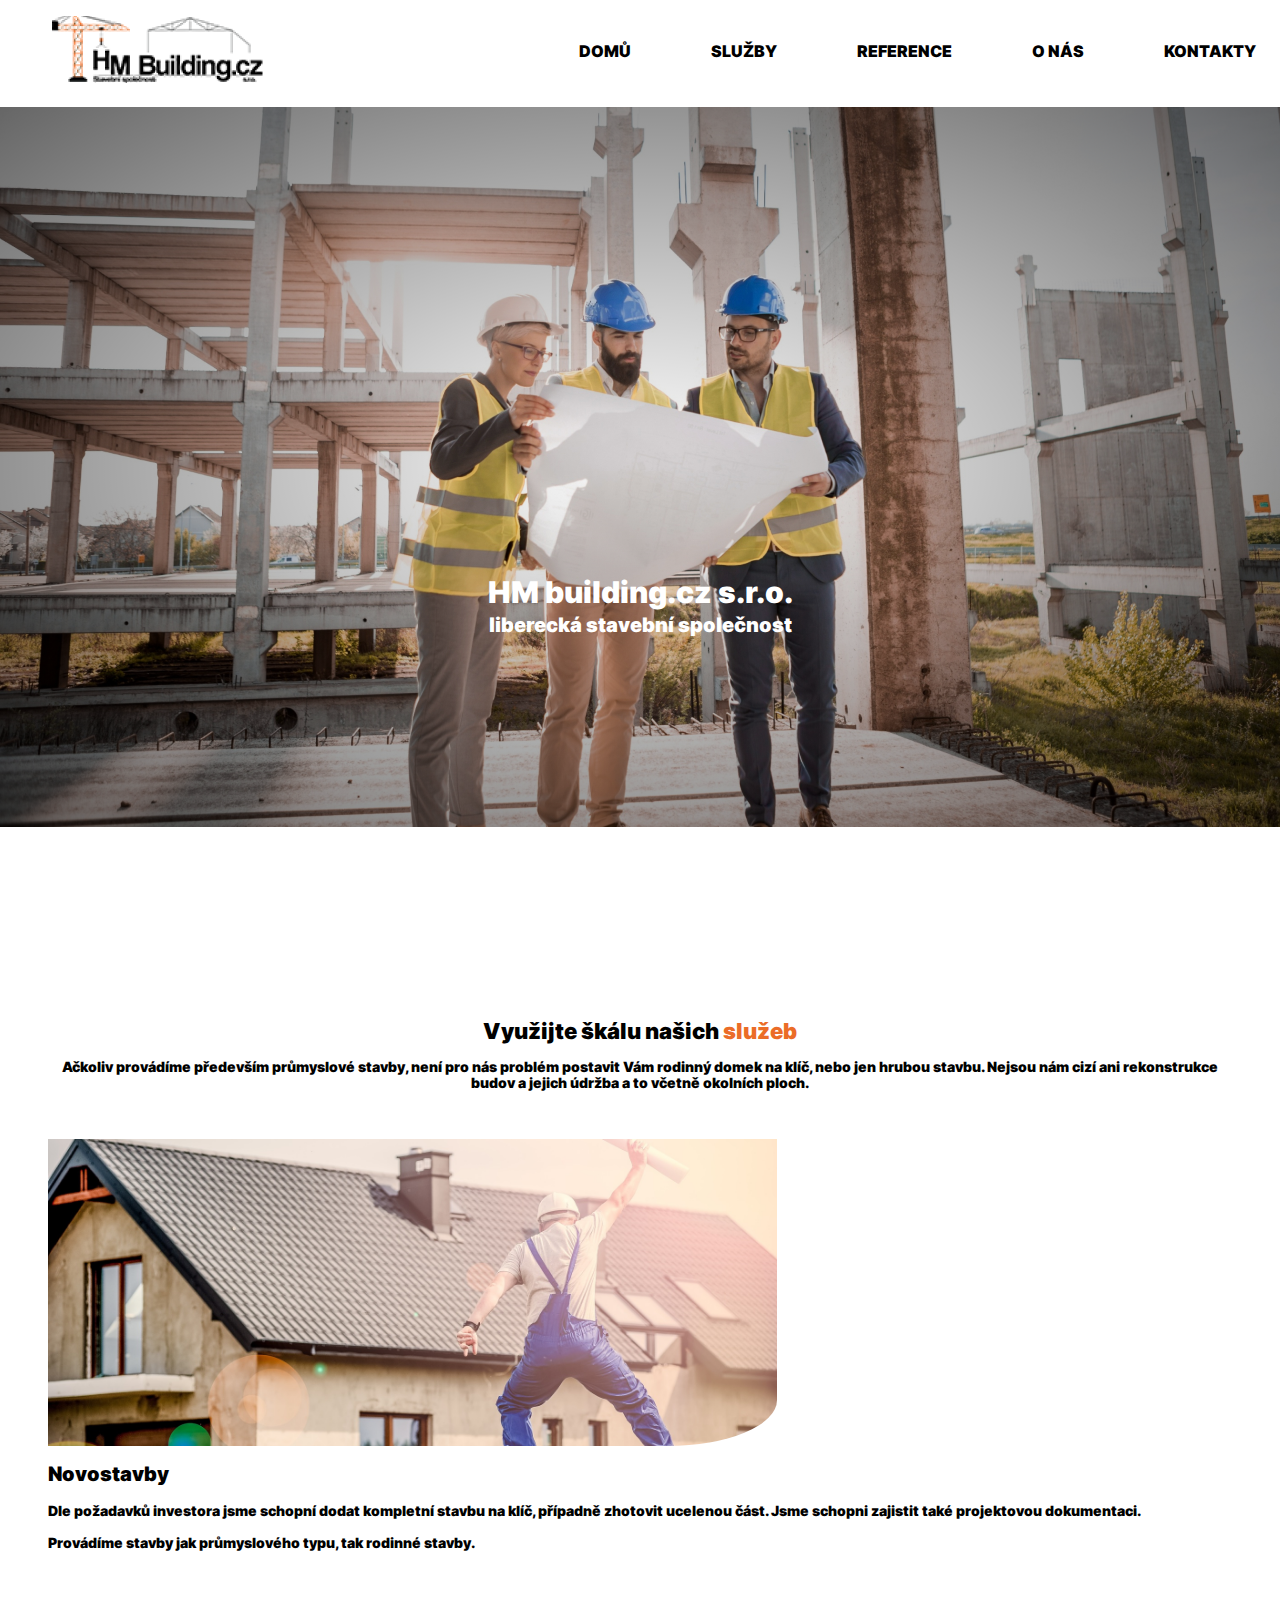
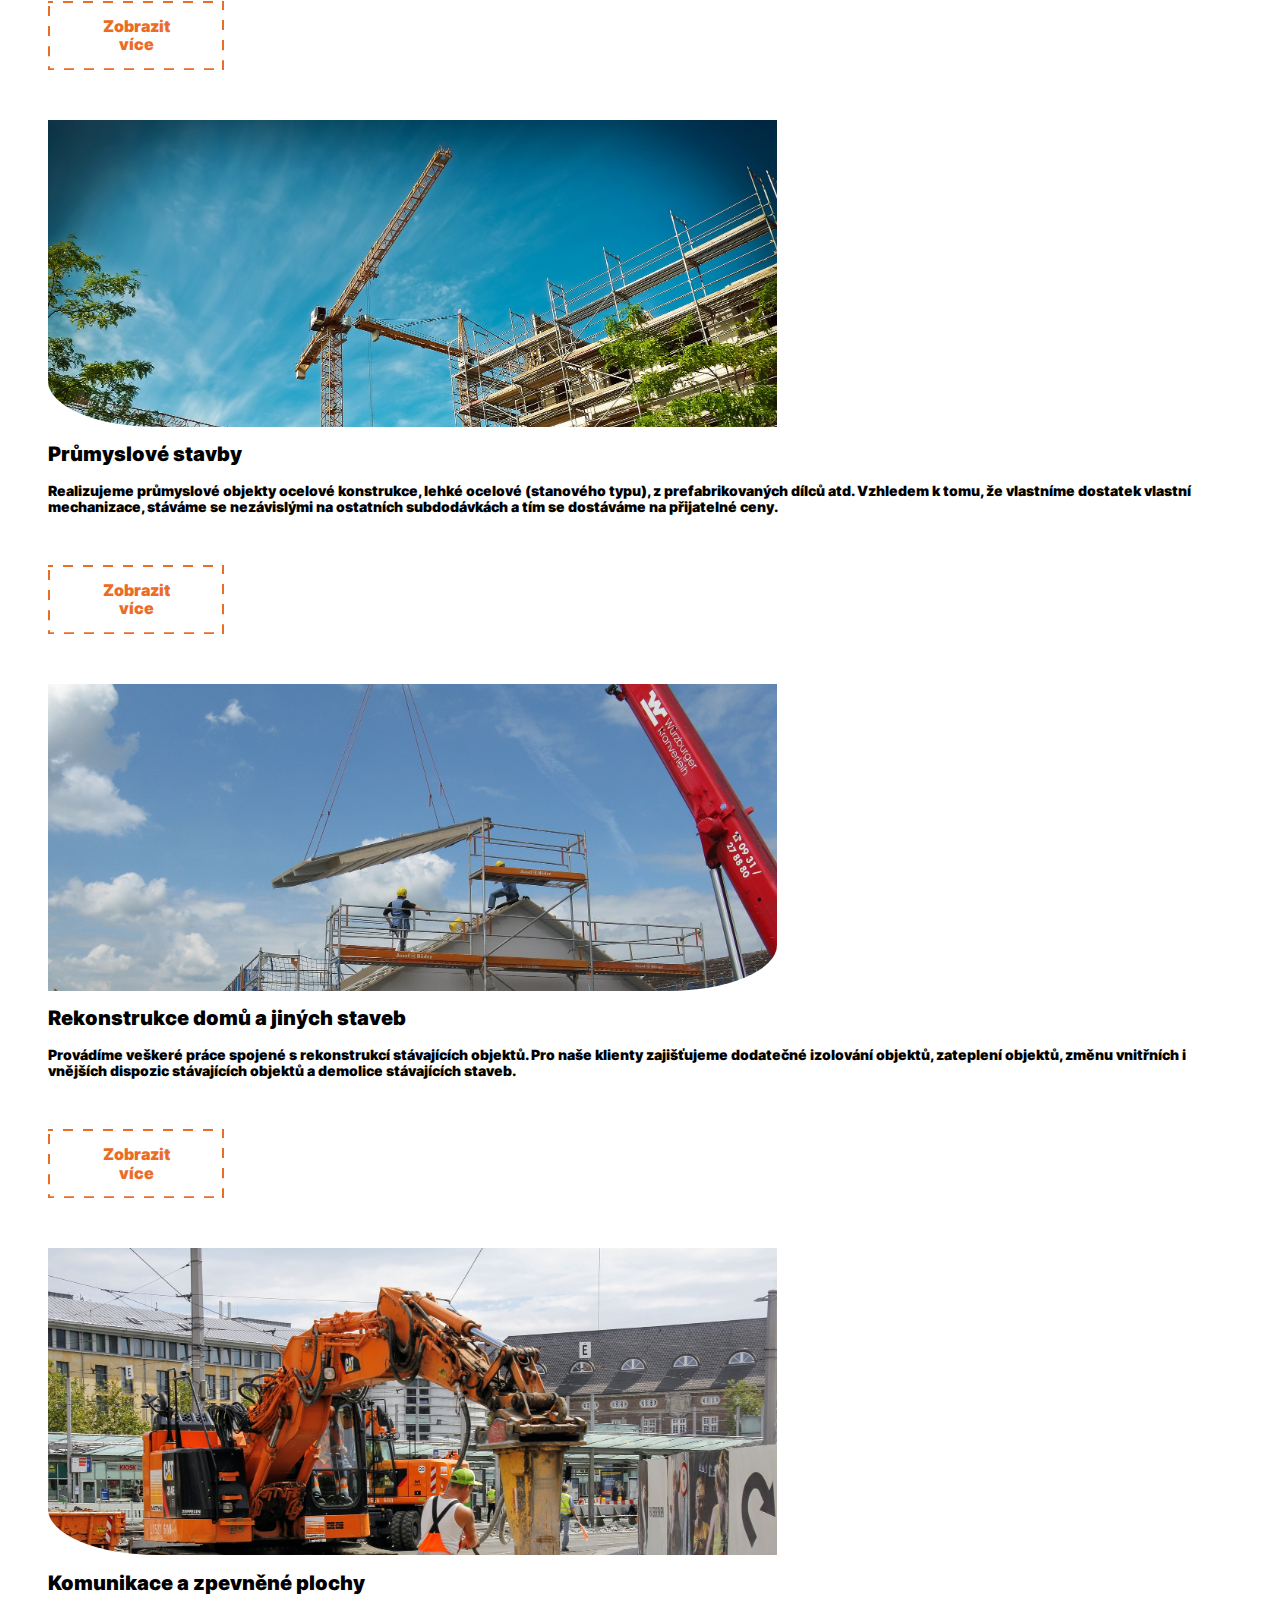
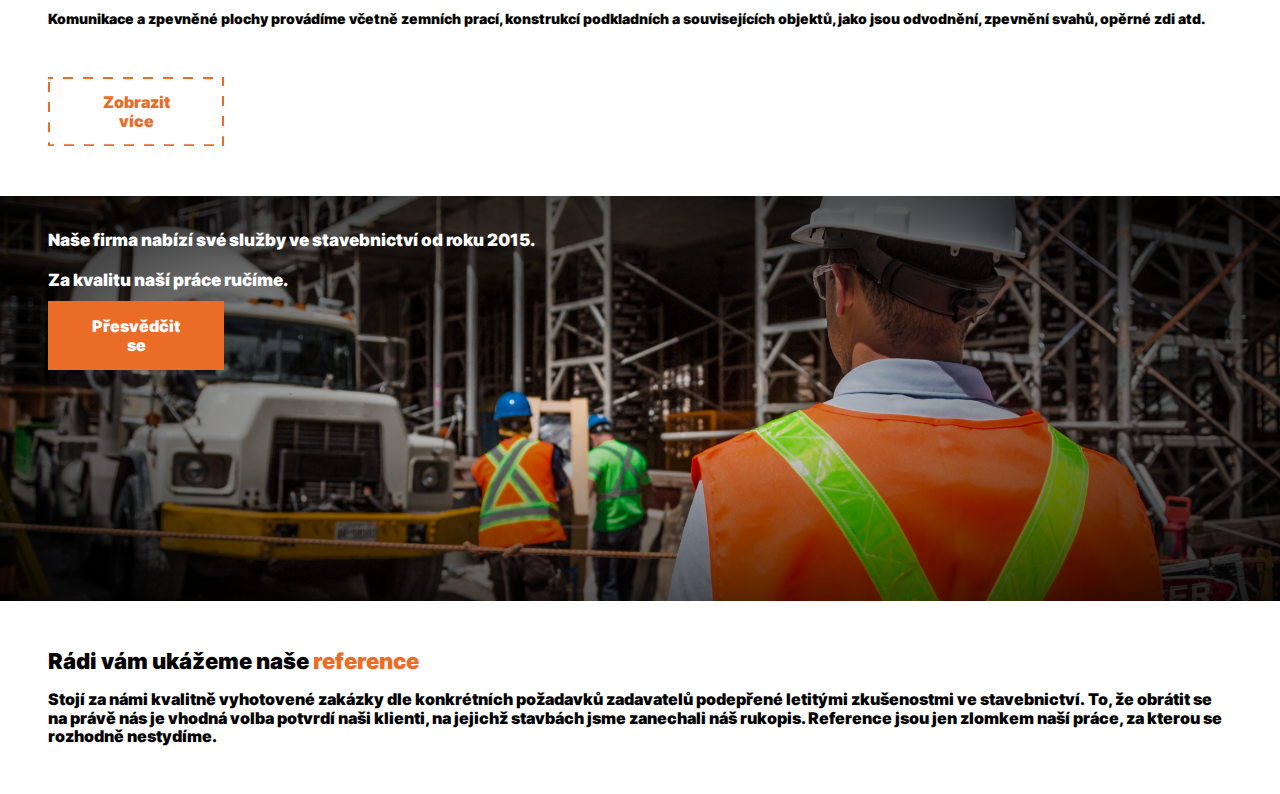
==== index.html @ 82fc6817 "commit 1" ====
<!DOCTYPE html>
<html lang="en">
<head>
    <meta charset="UTF-8">
    <meta http-equiv="X-UA-Compatible" content="IE=edge">
    <meta name="viewport" content="width=device-width, initial-scale=1.0">
    <link rel="stylesheet" href="css/normalize.css" rel = "stylesheet" type="text/css">
    <link rel="stylesheet" href="css/style.css" rel = "stylesheet" type="text/css">
    <title>Document</title>
</head>
<body>
    <header class="header">
        <nav class="navbar">
            <a href="#" class="nav-logo">
            <img src="HM building/logo.png">
            </a>
            <ul class="nav-menu show">
                <li class="nav-item">
                    <a href="index.html" class="nav-link --bolder">DOMŮ</a>
                </li>
                <li class="nav-item">
                    <a href="sluzby.html" class="nav-link">SLUŽBY</a>
                </li>
                <li class="nav-item">
                    <a href="reference.html" class="nav-link">REFERENCE</a>
                </li>
                <li class="nav-item">
                    <a href="o_nas.html" class="nav-link">O NÁS</a>
                </li>
                <li class="nav-item">
                    <a href="kontakt.html" class="nav-link">KONTAKTY</a>
                </li>
            </ul>
            
        </nav>
        <div class="div_page_header">

            <div class="comp_name">
                <h1 class="comp_name_main --white mar">HM building.cz s.r.o.</h1>
                <p class="comp_name_desc --white mar">liberecká stavební společnost</p>
            </div>
        </div>
        <div class="header_text">
            <h1 class="header_sluzby_h --black">Využijte škálu našich <a href="sluzby.html" class="--orange">služeb</a></h1>
            <p class="header_sluzby_p --black">Ačkoliv provádíme především <b>průmyslové stavby</b>, není pro nás problém postavit Vám <b>rodinný domek na klíč</b>, nebo jen hrubou stavbu. Nejsou nám cizí ani <b>rekonstrukce budov</b> a jejich údržba a to včetně okolních ploch.</p>
        </div>
    </header>
    <div class="sub_sluzby container">
        <div class="sluzby_novostavby">
            <div class="novostavby_img"></div>
            <div class="sluzby_novostavby_text">
                <h2>Novostavby</h2>
                <p class="sluzby_novostavby_p btn_gap --black --sluzby">Dle požadavků investora jsme schopní dodat kompletní stavbu na klíč, případně zhotovit ucelenou část. Jsme schopni zajistit také projektovou dokumentaci.<br><br>Provádíme stavby jak průmyslového typu, tak rodinné stavby.</p>
                <a href="#" class="more_btn --orange">Zobrazit více</a>
            </div>
            <div class="sluzby_prum-stavby">
                <div class="prum-stavby_img"></div>
                <div class="sluzby_prum-stavby_text">
                    <h2>Průmyslové stavby</h2>
                    <p class="sluzby_prum-stavby_p btn_gap --black --sluzby">Realizujeme průmyslové objekty ocelové konstrukce, lehké ocelové (stanového typu), z prefabrikovaných dílců atd. Vzhledem k tomu, že vlastníme dostatek vlastní mechanizace, stáváme se nezávislými na ostatních subdodávkách a tím se dostáváme na přijatelné ceny.</p>
                    <a href="#" class="more_btn --orange">Zobrazit více</a>
                </div>
            </div>
            <div class="sluzby_rekonstrukce">
                <div class="rekonstrukce_img"></div>
                <div class="sluzby_rekonstrukce_text">
                    <h2>Rekonstrukce domů a jiných staveb</h2>
                    <p class="sluzby_rekonstrukce_p btn_gap --black --sluzby">Provádíme veškeré práce spojené s rekonstrukcí stávajících objektů. Pro naše klienty zajišťujeme dodatečné izolování objektů, zateplení objektů, změnu vnitřních i vnějších dispozic stávajících objektů a demolice stávajících staveb. </p>
                    <a href="#" class="more_btn --orange">Zobrazit více</a>
                </div>
            </div>
            <div class="sluzby_komunikace">
                <div class="komunikace_img"></div>
                <div class="sluzby_komunikace_text">
                    <h2>Komunikace a zpevněné plochy</h2>
                    <p class="sluzby_komunikace_p btn_gap --black --sluzby">Komunikace a zpevněné plochy provádíme včetně zemních prací, konstrukcí podkladních a souvisejících objektů, jako jsou odvodnění, zpevnění svahů, opěrné zdi atd.</p>
                    <a href="#" class="more_btn --orange">Zobrazit více</a>
                </div>
            </div>
        </div>
    </div>
    <div class="duvera">
        <div class="duvera_text">
            <h1 class="duvera_text_h --white">Naše firma nabízí své služby ve stavebnictví od roku 2015.<br><br>Za kvalitu naší práce ručíme. </h1>
            <a href="#" class="duvera_btn --white --bolder">Přesvědčit se</a>
        </div>
    </div>
    <div class="reference container">
        <div class="reference_text">
            <h1>Rádi vám ukážeme naše <a href="reference.html" class="--orange">reference</a></h1>
            <p>Stojí za námi <b>kvalitně vyhotovené zakázky</b> dle konkrétních požadavků zadavatelů <b>podepřené letitými zkušenostmi ve stavebnictví.</b> To, že <b>obrátit se na právě nás je vhodná volba potvrdí naši klienti</b>, na jejichž stavbách jsme zanechali náš rukopis. Reference jsou jen zlomkem naší práce, za kterou se rozhodně nestydíme.</p>
        </div>
    </div>
 
</body>
</html>
---- css/style.css ----
@font-face {
    font-family: OpenSans;
    src: url(../fonts/OpenSans.ttf);
    font-style: normal;
}

@font-face {
    font-family: Inter;
    src: url(../fonts/Inter.ttf);
    font-style: normal;

}


.--white {
    color: white;
}

.--black {
    color: black;
}

.--orange {
    color: #eb6c27;
}

.--bolder {
    font-weight: bolder;
    font-family: "Inter"
}

.--sluzby {
    font-size: 14px;
    font-family: "Inter"
}

h1 {
    font-size: 22px;
    font-family: "Inter"
}

h2 {
    font-size: 20px;
    font-family: "Inter"
}

li {
    list-style: none;
    font-family: "Inter"
}

a {
    text-decoration: none;
    font-family: "Inter"
}

.navbar {
    display: flex;
    justify-content: space-between;
    align-items: center;
    padding: 1rem 1.5rem;
    font-family: "Inter";
}

.hamburger {
    display: none;
    font-family: "Inter";
}

.bar {
    display: block;
    width: 46px;
    height: 8px;
    margin: 5px auto;
    font-family: "Inter";
    background: linear-gradient(to right, #eb6c27, #f28145, #f79661, #fcaa7d, #ffbe9a);
}

.nav-menu {
    display: flex;
    justify-content: space-between;
    padding: 0;
    font-family: "Inter";
}

.nav-item {
    margin-left: 5rem;
    font-family: "Inter";
}

.nav-link {
    color: black;
    font-family: "Inter";
}

.nav-logo img {
    width: 100%;
    height: 100%;
    object-fit: contain;
    min-width: 127px;
    min-height: 44px;
}

.div_page_header {
    height: 80vh;
    width: 100%;
    background-image: radial-gradient(transparent, rgb(0, 0, 0, 0.6)), url(../HM\ building/pageheader-1920w.jpg);
    background-repeat: no-repeat;
    display: block;
    padding: 0%;
    background-position: center center;
    background-size: cover;
    font-family: "Inter"; 
}

.duvera {
    height: 45vh;
    width: 100%;
    background-image: radial-gradient(transparent, rgb(0, 0, 0, 0.9)), url(../HM\ building/background-CTAblock-4460w.jpg);
    background-repeat: no-repeat;
    display: block;
    padding: 0%;
    background-position: center center;
    background-size: cover;
    font-family: "Inter"; 
}

.mar {
    margin: 0.3rem;
}

.comp_name {
    position: relative;
    text-align: center;
    bottom: -65%;
    font-family: "Inter";
}

.comp_name_main {
    font-size: 30px;
    font-family: "Inter";
}
.comp_name_desc {
    font-size: 20px;
    font-family: "Inter";
}

.header_text {
    margin-top: 15%; 
    font-family: "Inter";
}

.header_sluzby_h {
    text-align: center;
    font-size: 22px;
    font-family: "Inter";
}

.header_sluzby_p {
    text-align: center;
    font-size: 14px;
    border-left: 50px solid white;
    border-right: 50px solid white;
    font-family: "Inter";
}

.container {
    margin: 3em;
    font-family: "Inter"
}

.novostavby_img {
    background-image: url(../HM\ building/sluzba-novostavby-1200w.jpg);
    background-repeat: no-repeat;
    background-size: cover;
    border-bottom-right-radius: 15%;
    width: 100%;
    height: 307px;
    display: block;
    max-width: 729px;
    max-height: 307px;
}

.prum-stavby_img {
    background-image: url(../HM\ building/sluzba-prumyslove-stavby-1920w.jpg);
    background-repeat: no-repeat;
    background-size: cover;
    border-bottom-left-radius: 15%;
    width: 100%;
    height: 307px;
    display: block;
    max-width: 729px;
    max-height: 307px;
}

.rekonstrukce_img {
    background-image: url(../HM\ building/sluzba-rekonstrukce-1920w.jpg);
    background-repeat: no-repeat;
    background-size: cover;
    border-bottom-right-radius: 15%;
    width: 100%;
    height: 307px;
    display: block;
    max-width: 729px;
    max-height: 307px;
}

.komunikace_img {
    background-image: url(../HM\ building/sluzba-komunikace-a-zpevnene-plochy-1200w.jpg);
    background-repeat: no-repeat;
    background-size: cover;
    border-bottom-left-radius: 15%;
    width: 100%;
    height: 307px;
    display: block;
    max-width: 729px;
    max-height: 307px;
}

.btn_gap {
    margin-bottom: 50px;
}

.more_btn {
    padding: 1em 2.5em 1em 2.5em;
    display: block;
    box-sizing: border-box;
    text-align: center;
    width: 11em;
    background-image: url("data:image/svg+xml,%3csvg width='100%25' height='100%25' xmlns='http://www.w3.org/2000/svg'%3e%3crect width='100%25' height='100%25' fill='none' stroke='%23EB6C27FF' stroke-width='4' stroke-dasharray='6%2c 14' stroke-dashoffset='23' stroke-linecap='square'/%3e%3c/svg%3e");
    margin-bottom: 50px;
    font-weight: bolder;
    font-family: "Inter";
}

.duvera_btn {
    padding: 1em 2.5em 1em 2.5em;
    display: block;
    box-sizing: border-box;
    text-align: center;
    width: 11em;
    background-color: #eb6c27;
    margin-bottom: 50px;
    font-family: "Inter";
}

.duvera_text_h {
    font-family: "Inter";
    font-size: 17px;
}

.duvera_text {
    font-family: "Inter";
    padding-left: 3em;
    padding-right: 5em;
    padding-top: 1.5em;
}



@media only screen and (max-width: 600px) {
    .nav-menu {
        box-sizing: border-box;
        position: fixed;
        left: -100%;
        top: 9rem;
        flex-direction: column;
        width: 100%;
        text-align: center;
        transition: 0.3s;
        box-shadow: 0 10px 27px rgba(0, 0, 0, 0.05);
        border-left: 50px solid white;
        border-right: 50px solid white;
        padding: 10px;
        background-color: #eb6c27;
        font-family: "Inter"
    }

    .nav-menu.active {
        left: 0;
    }

    .nav-item {
        position: relative;
        text-align: left;
        margin: 2.5rem 0;
        left: 10%;
        font-family: "Inter";
    }

    .hamburger {
        display: block;
        cursor: pointer;
        font-family: "Inter";
    }

    .show {display: none;}

    .nav-link {
        color: white;
    }

}
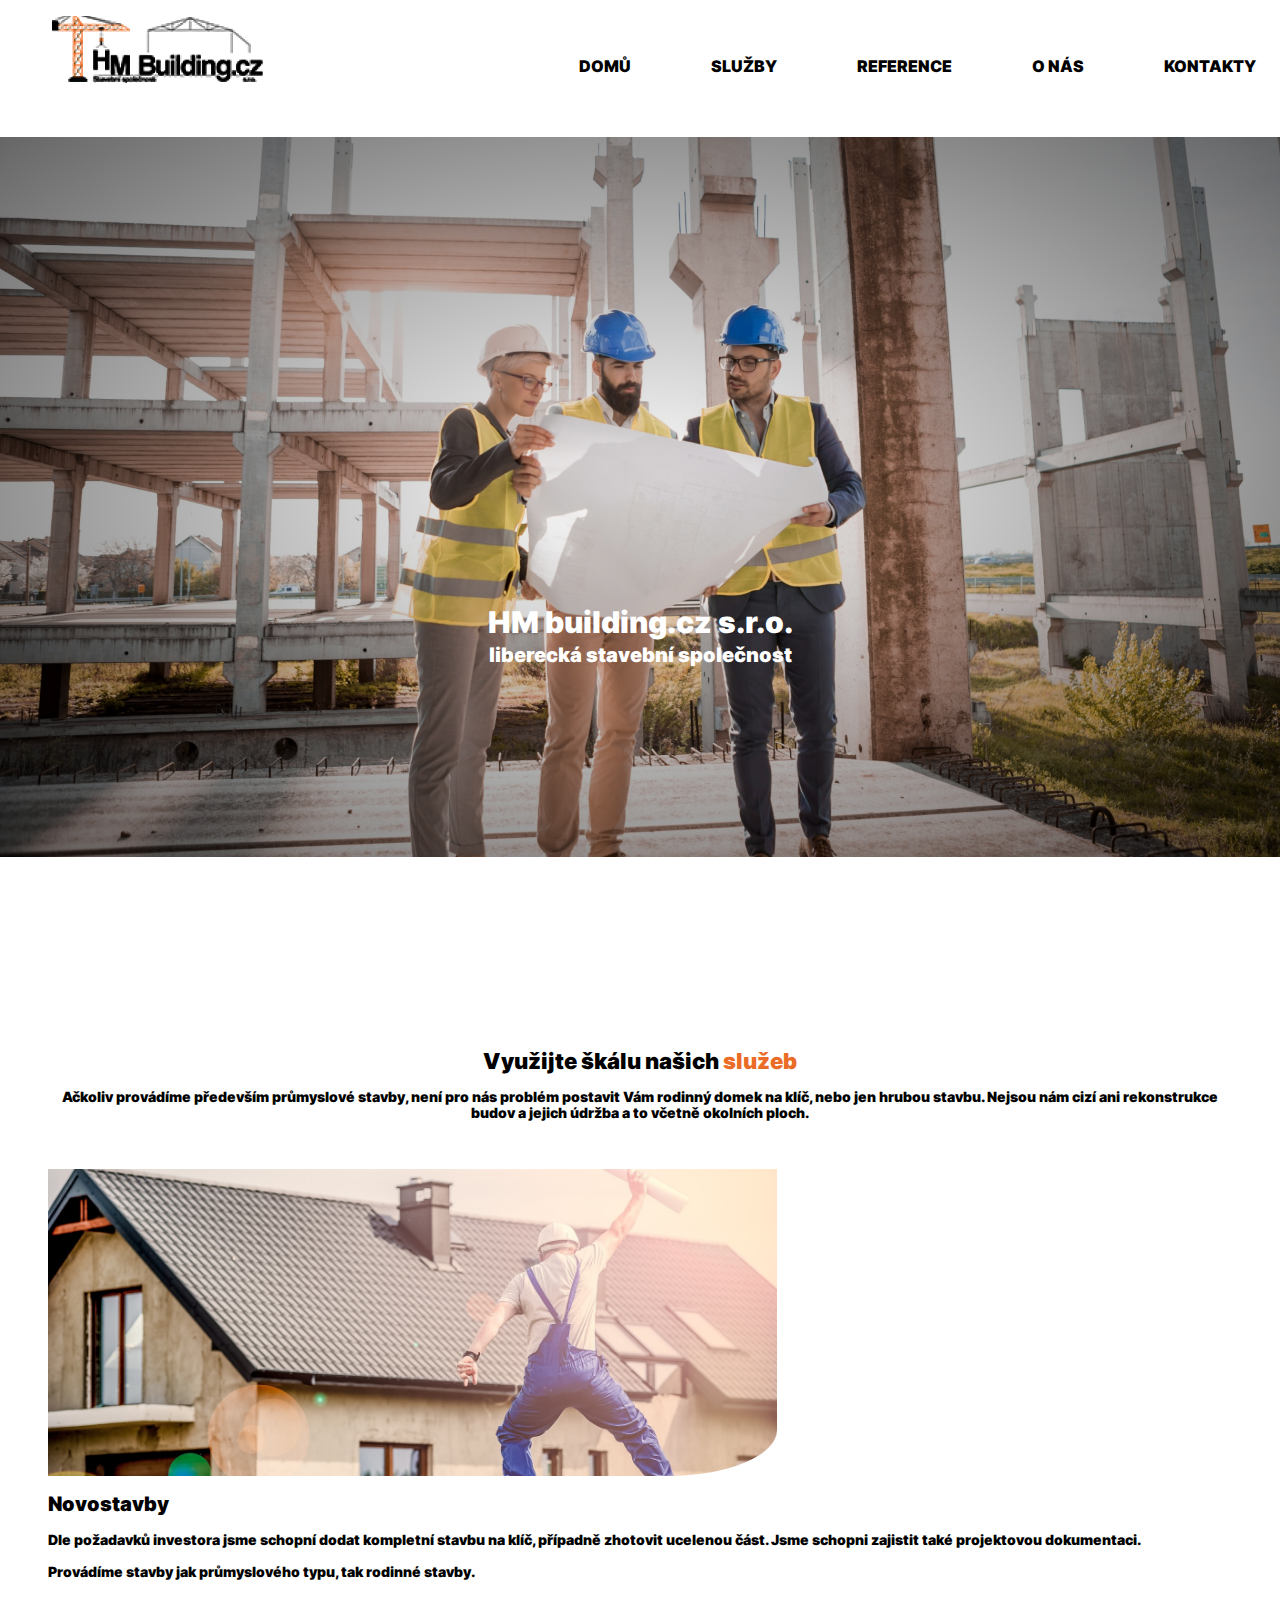
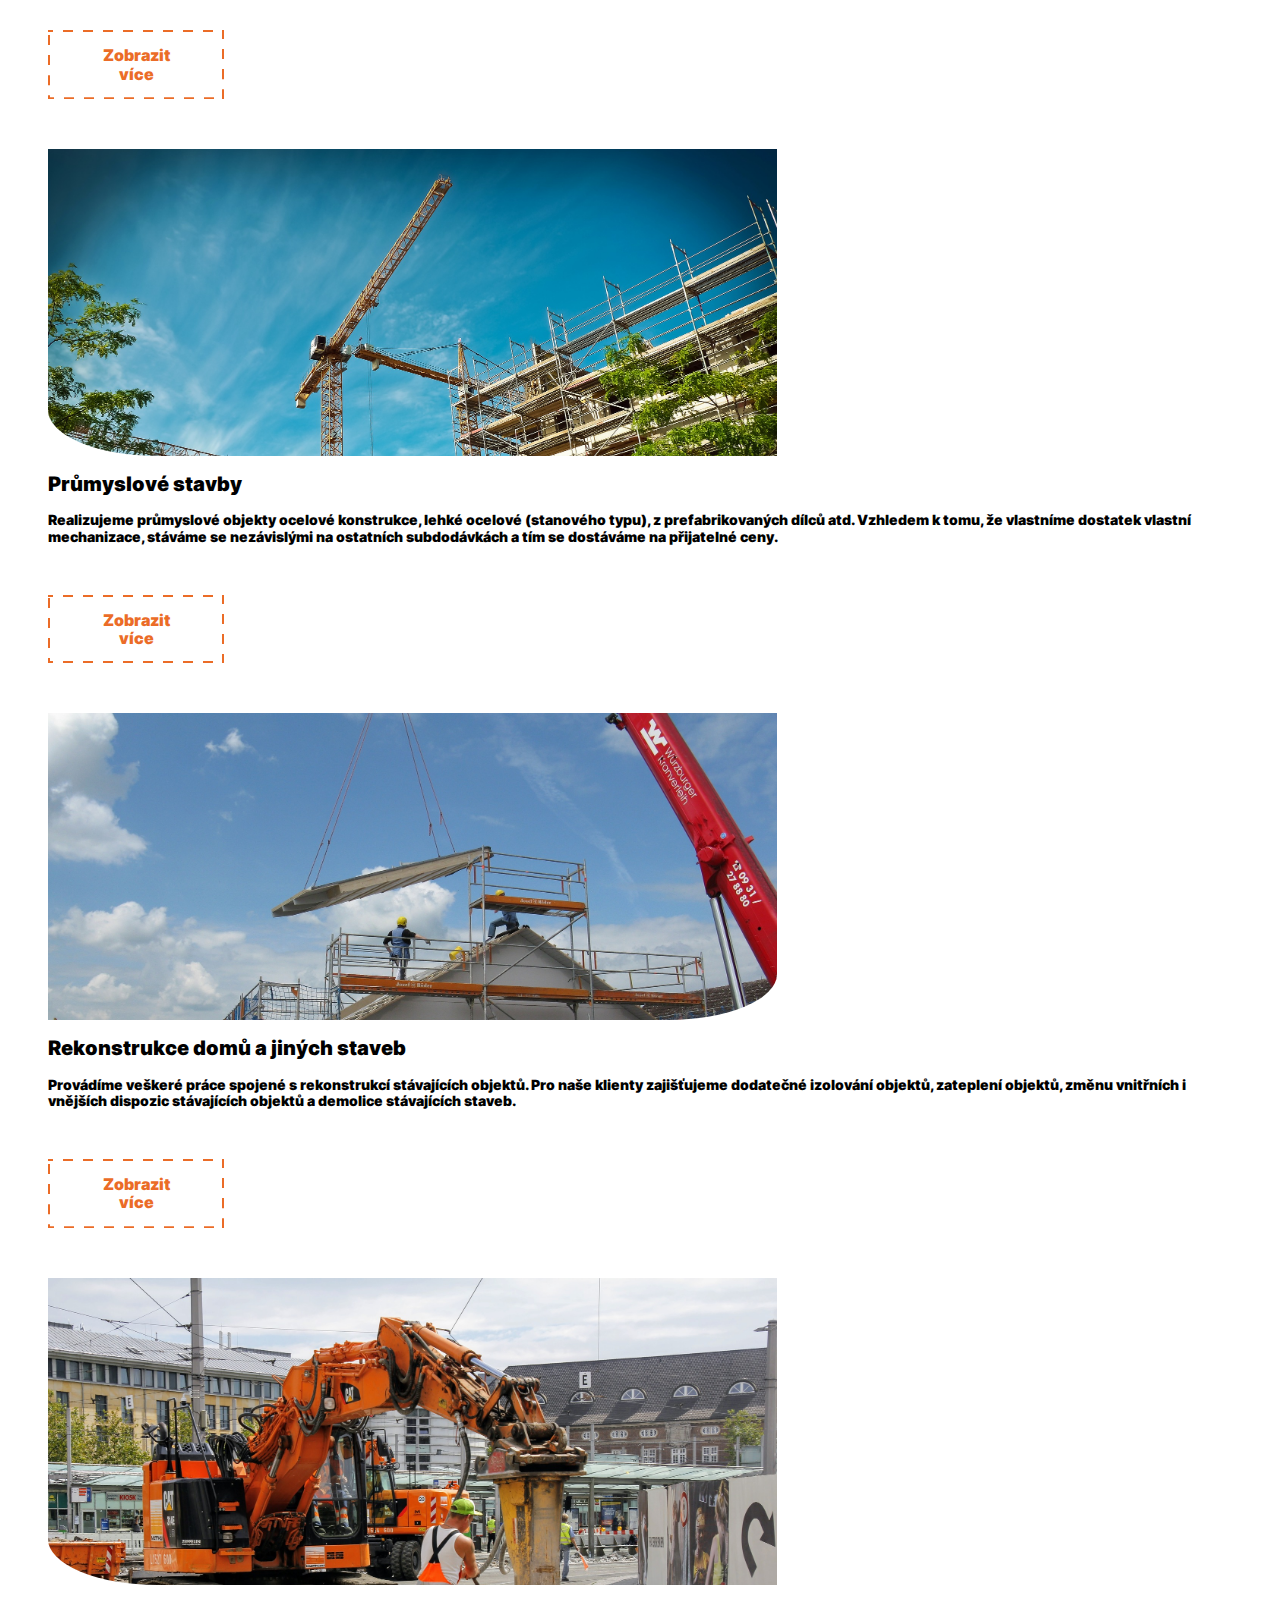
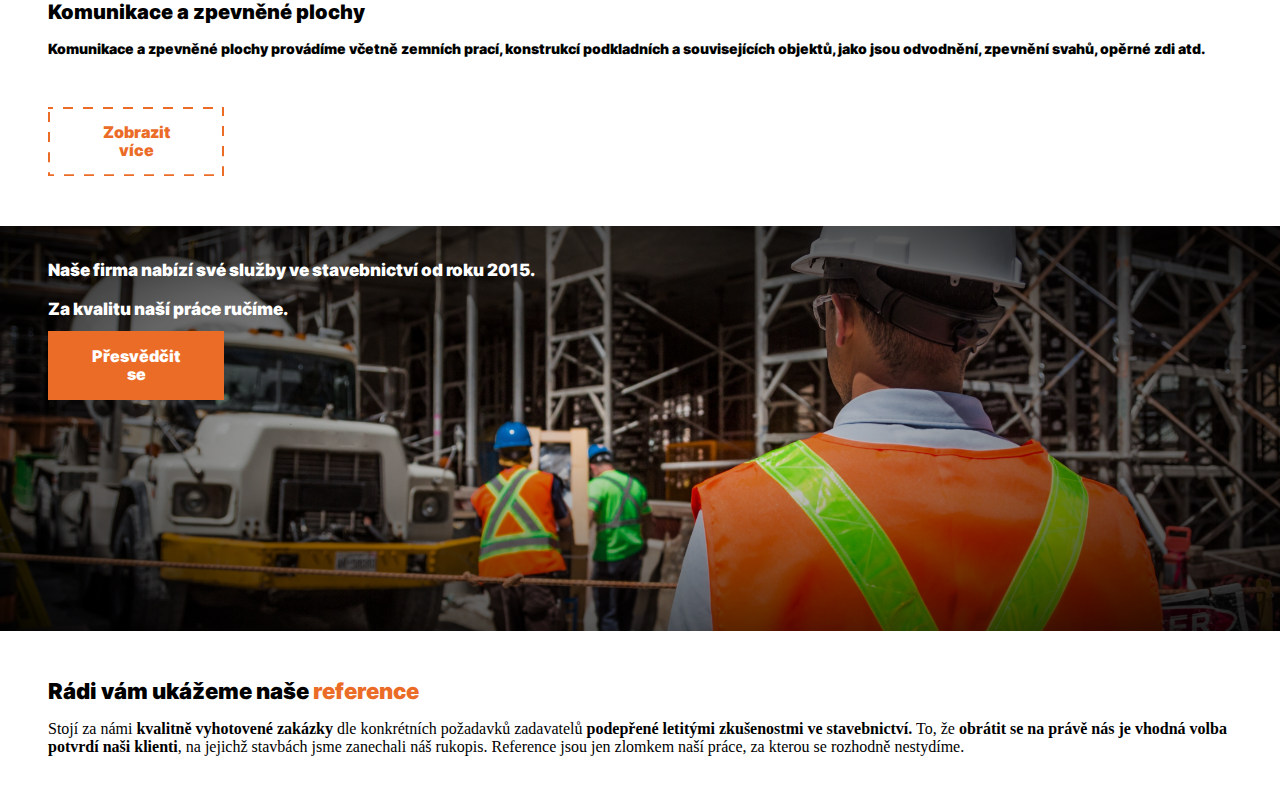
==== commit b3f3deb9: "changes 26/1" ====
--- a/index.html
+++ b/index.html
@@ -6,7 +6,7 @@
     <meta name="viewport" content="width=device-width, initial-scale=1.0">
     <link rel="stylesheet" href="css/normalize.css" rel = "stylesheet" type="text/css">
     <link rel="stylesheet" href="css/style.css" rel = "stylesheet" type="text/css">
-    <title>Document</title>
+    <title>HM building</title>
 </head>
 <body>
     <header class="header">
@@ -31,6 +31,7 @@
                     <a href="kontakt.html" class="nav-link">KONTAKTY</a>
                 </li>
             </ul>
+            
             
         </nav>
         <div class="div_page_header">
--- a/css/style.css
+++ b/css/style.css
@@ -1,5 +1,3 @@
-
-
 @font-face {
     font-family: OpenSans;
     src: url(../fonts/OpenSans.ttf);
@@ -56,6 +54,13 @@
     font-family: "Inter"
 }
 
+
+.dots::before {
+    content: url(../HM\ building/dot.png) ;
+    vertical-align: middle;
+    padding-right: 1em;
+
+}
 .navbar {
     display: flex;
     justify-content: space-between;
@@ -89,15 +94,17 @@
     margin-left: 5rem;
     font-family: "Inter";
 }
-
+.nav-item:hover{background-color: #eb6c27;}
 .nav-link {
     color: black;
     font-family: "Inter";
 }
 
-.nav-logo img {
-    width: 100%;
-    height: 100%;
+.nav-logo {
+    background-image: url(../HM\ building/logo.png);
+    background-repeat: no-repeat;
+    width: 250px;
+    height: 100px;
     object-fit: contain;
     min-width: 127px;
     min-height: 44px;
@@ -115,6 +122,10 @@
     font-family: "Inter"; 
 }
 
+.footer { width: 100%;
+          height: 383px;
+        background-color: #eb6c27;}
+
 .duvera {
     height: 45vh;
     width: 100%;
@@ -138,6 +149,9 @@
     font-family: "Inter";
 }
 
+.centered {
+    text-align: center;
+}
 .comp_name_main {
     font-size: 30px;
     font-family: "Inter";
@@ -168,7 +182,7 @@
 
 .container {
     margin: 3em;
-    font-family: "Inter"
+
 }
 
 .novostavby_img {
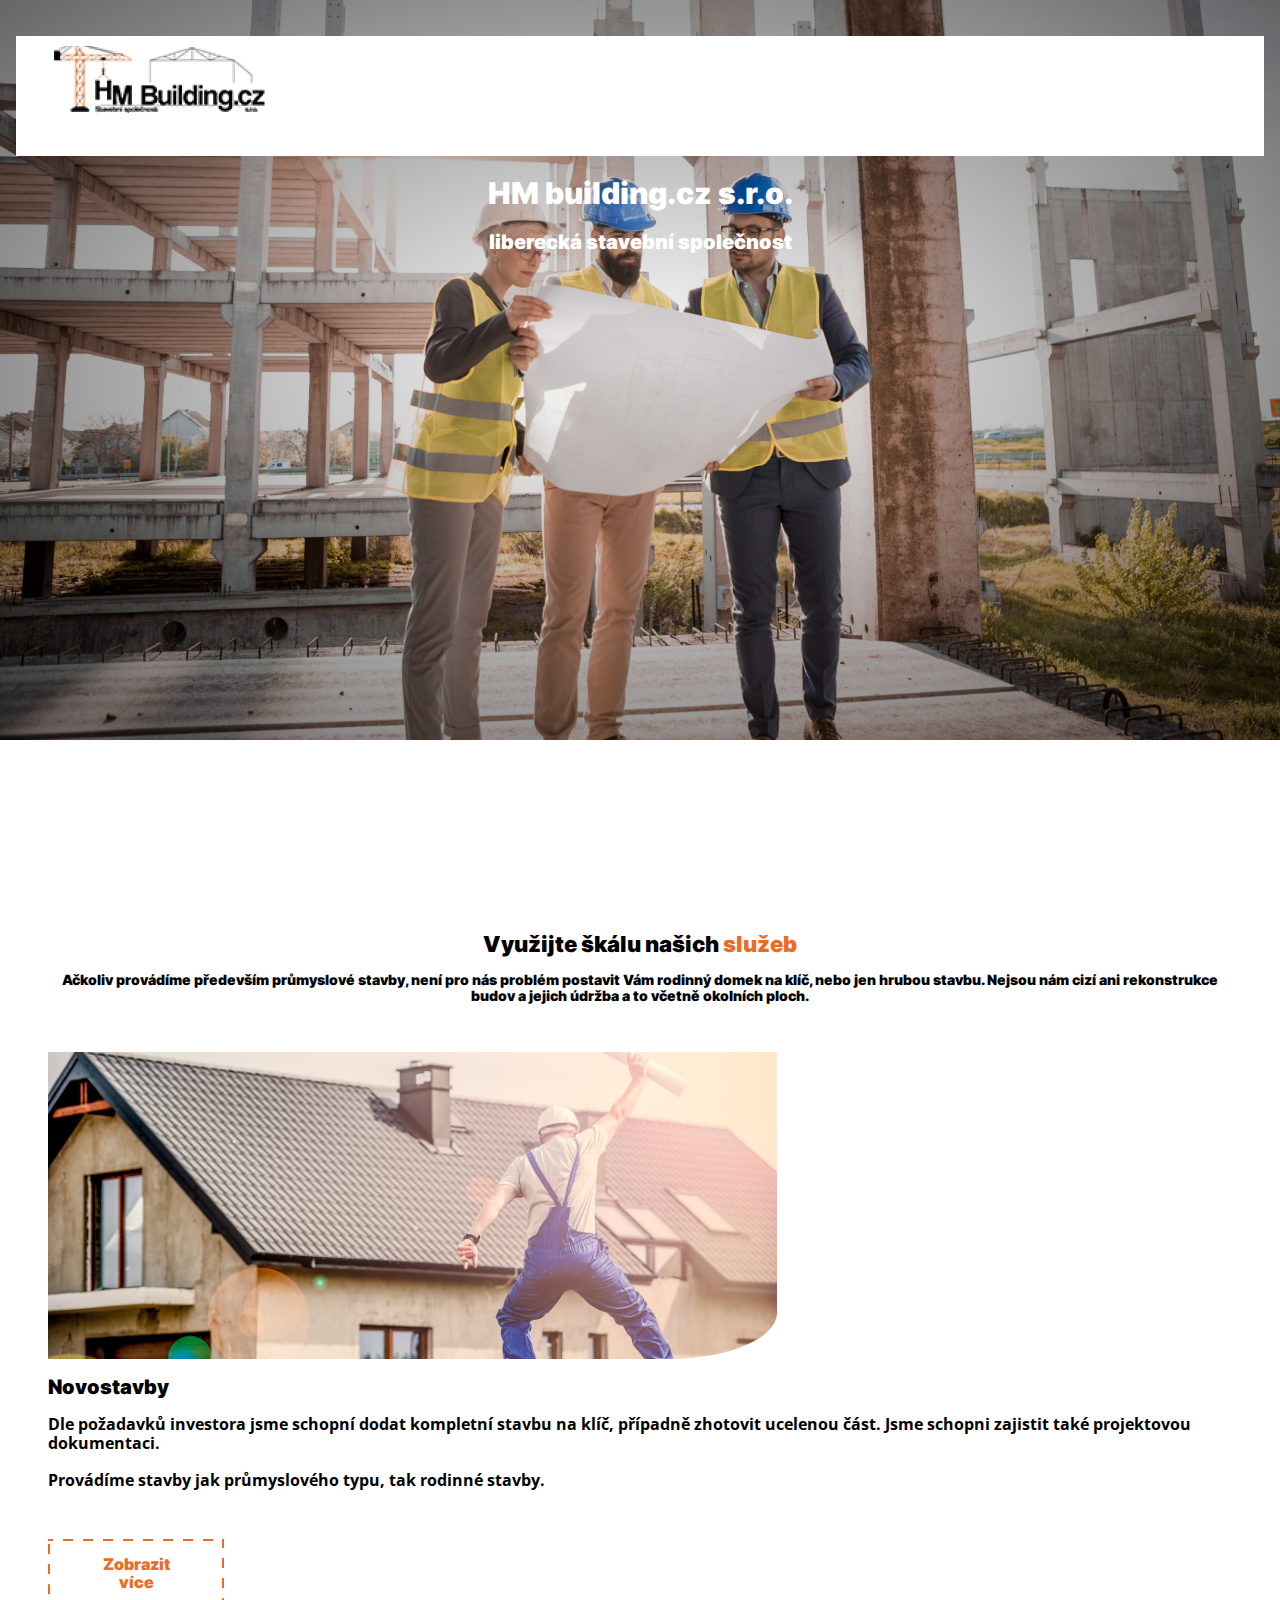
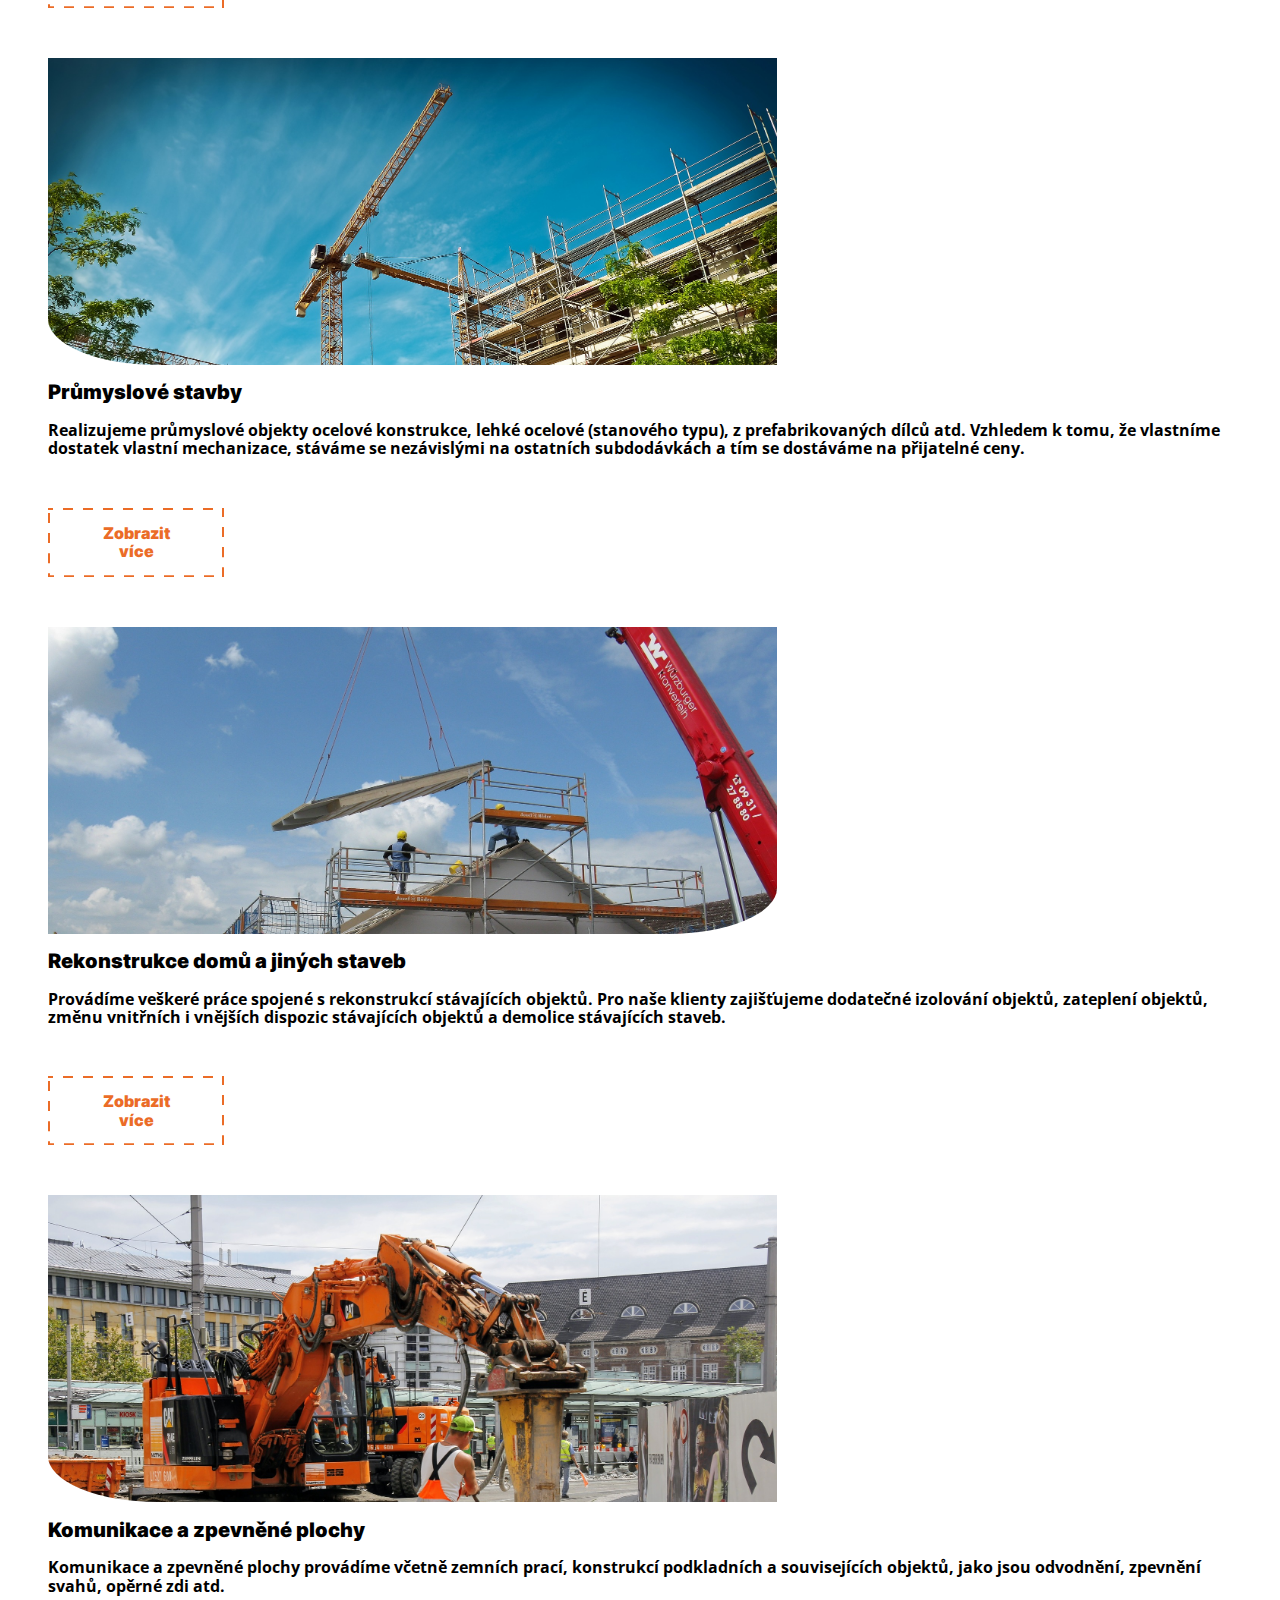
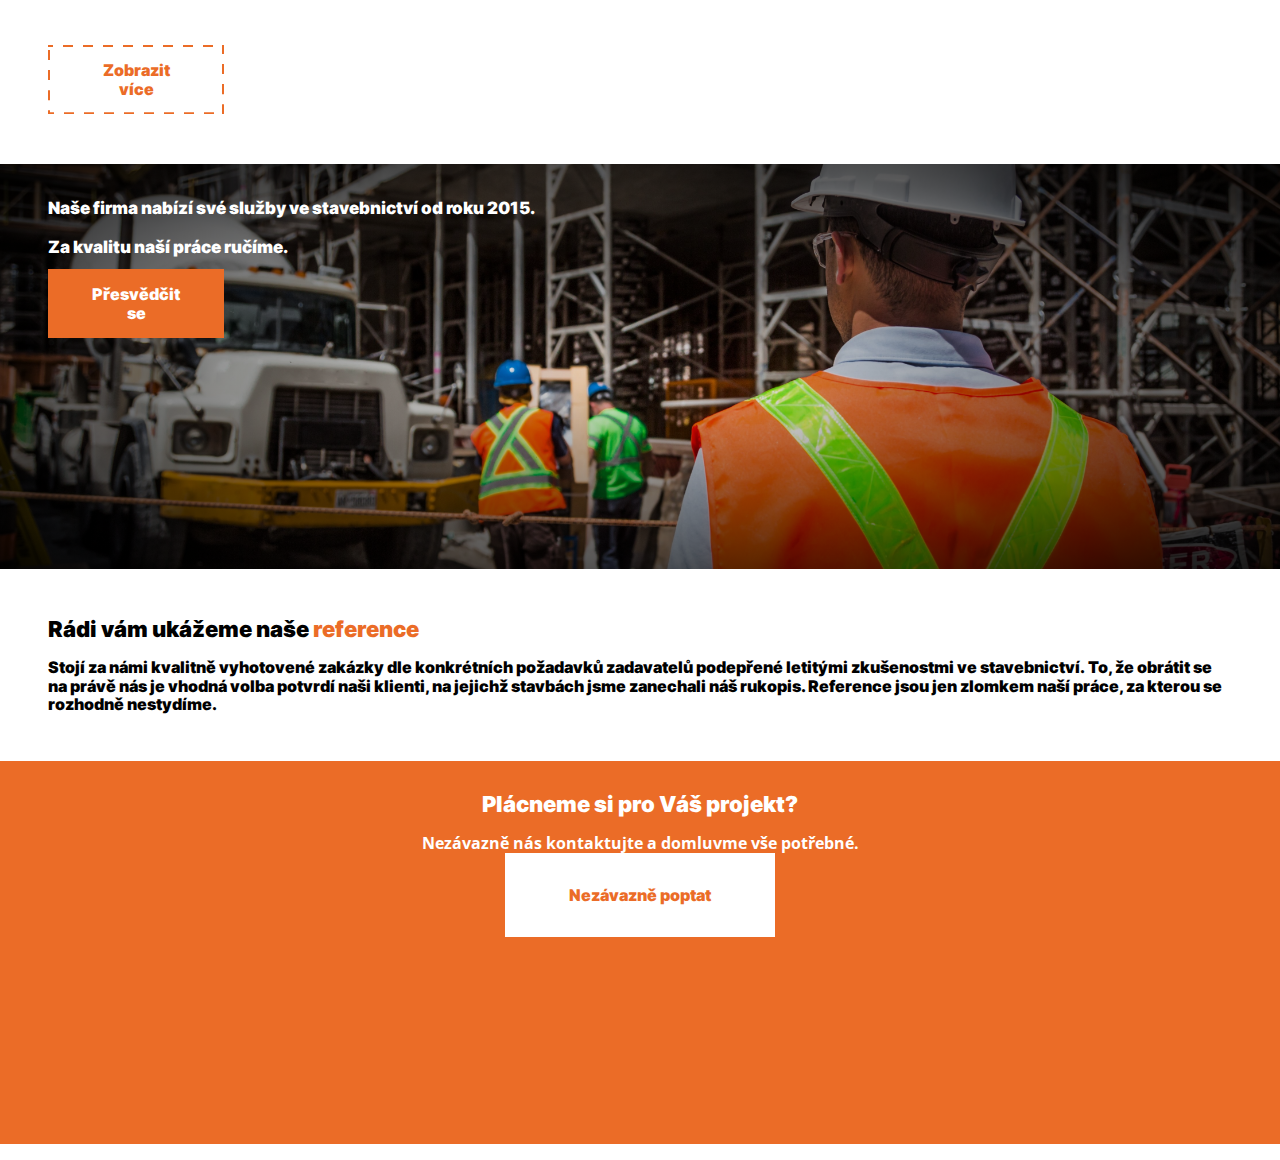
==== commit bf75dabc: "comit ctvrtek 2024" ====
--- a/index.html
+++ b/index.html
@@ -10,35 +10,20 @@
 </head>
 <body>
     <header class="header">
-        <nav class="navbar">
-            <a href="#" class="nav-logo">
-            <img src="HM building/logo.png">
-            </a>
-            <ul class="nav-menu show">
-                <li class="nav-item">
-                    <a href="index.html" class="nav-link --bolder">DOMŮ</a>
-                </li>
-                <li class="nav-item">
-                    <a href="sluzby.html" class="nav-link">SLUŽBY</a>
-                </li>
-                <li class="nav-item">
-                    <a href="reference.html" class="nav-link">REFERENCE</a>
-                </li>
-                <li class="nav-item">
-                    <a href="o_nas.html" class="nav-link">O NÁS</a>
-                </li>
-                <li class="nav-item">
-                    <a href="kontakt.html" class="nav-link">KONTAKTY</a>
-                </li>
-            </ul>
-            
-            
-        </nav>
+        
         <div class="div_page_header">
-
+            <nav class="navbar">
+                <a href="#" class="nav-logo">
+                </a>
+                <div class="bars">
+                    <a class="bar" href="nav.html"></a>
+                    <a class="bar" href="nav.html"></a>
+                    <a class="bar" href="nav.html"></a>
+                </div>
+            </nav>
             <div class="comp_name">
-                <h1 class="comp_name_main --white mar">HM building.cz s.r.o.</h1>
-                <p class="comp_name_desc --white mar">liberecká stavební společnost</p>
+                <h1 class="comp_name_main --white ">HM building.cz s.r.o.</h1>
+                <p class="comp_name_desc --white ">liberecká stavební společnost</p>
             </div>
         </div>
         <div class="header_text">
@@ -89,9 +74,20 @@
     <div class="reference container">
         <div class="reference_text">
             <h1>Rádi vám ukážeme naše <a href="reference.html" class="--orange">reference</a></h1>
-            <p>Stojí za námi <b>kvalitně vyhotovené zakázky</b> dle konkrétních požadavků zadavatelů <b>podepřené letitými zkušenostmi ve stavebnictví.</b> To, že <b>obrátit se na právě nás je vhodná volba potvrdí naši klienti</b>, na jejichž stavbách jsme zanechali náš rukopis. Reference jsou jen zlomkem naší práce, za kterou se rozhodně nestydíme.</p>
+            <p class="Inter">Stojí za námi <b>kvalitně vyhotovené zakázky</b> dle konkrétních požadavků zadavatelů <b>podepřené letitými zkušenostmi ve stavebnictví.</b> To, že <b>obrátit se na právě nás je vhodná volba potvrdí naši klienti</b>, na jejichž stavbách jsme zanechali náš rukopis. Reference jsou jen zlomkem naší práce, za kterou se rozhodně nestydíme.</p>
+            
+        </div>
+        <div class="reference_links">
+            <a href=""></a>
         </div>
     </div>
- 
+    <footer class="footer">
+        <div class="centered">
+            <h1 class="--white">Plácneme si pro Váš projekt?</h1>
+            <p class="--white">Nezávazně nás kontaktujte a domluvme vše potřebné.</p>
+            <br>
+            <a href="#" class="button-white">Nezávazně poptat</a>
+        </div>
+    </footer>
 </body>
 </html>--- a/css/style.css
+++ b/css/style.css
@@ -28,12 +28,22 @@
     font-weight: bolder;
     font-family: "Inter"
 }
-
-.--sluzby {
-    font-size: 14px;
-    font-family: "Inter"
-}
-
+.img_zbrojnice{content: url(../HMbuilding/reference/reference-hasicska-zbrojnice-600w.jpg);
+width: 90%;
+height: auto;
+align-self: center;}
+.img_pradelna{content: url(../HMbuilding/reference/reference-pradelna-600w.jpg);
+    width: 90%;
+    height: auto;
+    align-self: center;}
+.img_plochy{content: url(../HMbuilding/reference/reference-plocha-600w.jpg);
+    width: 90%;
+    height: auto;
+    align-self: center;}
+
+.Inter{
+    font-family: "Inter";
+}
 h1 {
     font-size: 22px;
     font-family: "Inter"
@@ -43,30 +53,36 @@
     font-size: 20px;
     font-family: "Inter"
 }
-
-li {
-    list-style: none;
-    font-family: "Inter"
-}
+h3{font-family: OpenSans;
+    color: black;
+    font-size: 14px;}
+
 
 a {
     text-decoration: none;
     font-family: "Inter"
 }
 
+p {
+    font-family: "OpenSans"
+}
 
 .dots::before {
-    content: url(../HM\ building/dot.png) ;
+    content: url(../HMbuilding/dot.png) ;
     vertical-align: middle;
     padding-right: 1em;
 
 }
 .navbar {
+
+    background-color: white;
     display: flex;
     justify-content: space-between;
     align-items: center;
-    padding: 1rem 1.5rem;
-    font-family: "Inter";
+    margin: 1rem ;
+    margin-top: 1rem;
+    font-family: "Inter";
+    padding: 10px ;
 }
 
 .hamburger {
@@ -74,14 +90,7 @@
     font-family: "Inter";
 }
 
-.bar {
-    display: block;
-    width: 46px;
-    height: 8px;
-    margin: 5px auto;
-    font-family: "Inter";
-    background: linear-gradient(to right, #eb6c27, #f28145, #f79661, #fcaa7d, #ffbe9a);
-}
+
 
 .nav-menu {
     display: flex;
@@ -90,18 +99,15 @@
     font-family: "Inter";
 }
 
-.nav-item {
-    margin-left: 5rem;
-    font-family: "Inter";
-}
-.nav-item:hover{background-color: #eb6c27;}
+
 .nav-link {
-    color: black;
+    color: white;
+    text-decoration: underline;
     font-family: "Inter";
 }
 
 .nav-logo {
-    background-image: url(../HM\ building/logo.png);
+    background-image: url(../HMbuilding/logo.png);
     background-repeat: no-repeat;
     width: 250px;
     height: 100px;
@@ -113,7 +119,28 @@
 .div_page_header {
     height: 80vh;
     width: 100%;
-    background-image: radial-gradient(transparent, rgb(0, 0, 0, 0.6)), url(../HM\ building/pageheader-1920w.jpg);
+    background-image: radial-gradient(transparent, rgb(0, 0, 0, 0.6)), url(../HMbuilding/pageheader-1920w.jpg);
+    background-repeat: no-repeat;
+    display: block;
+    padding: 0%;
+    padding-top: 20px;
+    background-position: center center;
+    background-size: cover;
+    font-family: "Inter"; 
+    justify-content: center;
+}
+
+.footer { 
+    width: 100%;
+    height: 383px;
+    background-color: #eb6c27;
+
+}
+
+.duvera {
+    height: 45vh;
+    width: 100%;
+    background-image: radial-gradient(transparent, rgb(0, 0, 0, 0.9)), url(../HMbuilding/background-CTAblock-4460w.jpg);
     background-repeat: no-repeat;
     display: block;
     padding: 0%;
@@ -121,36 +148,37 @@
     background-size: cover;
     font-family: "Inter"; 
 }
-
-.footer { width: 100%;
-          height: 383px;
-        background-color: #eb6c27;}
-
-.duvera {
-    height: 45vh;
-    width: 100%;
-    background-image: radial-gradient(transparent, rgb(0, 0, 0, 0.9)), url(../HM\ building/background-CTAblock-4460w.jpg);
-    background-repeat: no-repeat;
-    display: block;
-    padding: 0%;
-    background-position: center center;
-    background-size: cover;
-    font-family: "Inter"; 
-}
-
+.nav-items{
+    padding: 20px;
+    background-color: #eb6c27;
+    margin: 1rem ;
+    width: 80%;
+    height: auto;
+    align-self: center;
+    display: flex;
+    flex-direction: column;
+    font-family: inter;
+    text-decoration: underline;
+    text-decoration: white;
+
+
+    
+}
 .mar {
     margin: 0.3rem;
 }
 
 .comp_name {
-    position: relative;
-    text-align: center;
-    bottom: -65%;
+    text-align: center;
     font-family: "Inter";
 }
 
 .centered {
-    text-align: center;
+    padding-top: 1rem;
+    height: 100%;
+    text-align: center;
+    align-content: space-between;
+
 }
 .comp_name_main {
     font-size: 30px;
@@ -186,7 +214,7 @@
 }
 
 .novostavby_img {
-    background-image: url(../HM\ building/sluzba-novostavby-1200w.jpg);
+    background-image: url(../HMbuilding/sluzba-novostavby-1200w.jpg);
     background-repeat: no-repeat;
     background-size: cover;
     border-bottom-right-radius: 15%;
@@ -198,7 +226,7 @@
 }
 
 .prum-stavby_img {
-    background-image: url(../HM\ building/sluzba-prumyslove-stavby-1920w.jpg);
+    background-image: url(../HMbuilding/sluzba-prumyslove-stavby-1920w.jpg);
     background-repeat: no-repeat;
     background-size: cover;
     border-bottom-left-radius: 15%;
@@ -210,7 +238,7 @@
 }
 
 .rekonstrukce_img {
-    background-image: url(../HM\ building/sluzba-rekonstrukce-1920w.jpg);
+    background-image: url(../HMbuilding/sluzba-rekonstrukce-1920w.jpg);
     background-repeat: no-repeat;
     background-size: cover;
     border-bottom-right-radius: 15%;
@@ -222,7 +250,7 @@
 }
 
 .komunikace_img {
-    background-image: url(../HM\ building/sluzba-komunikace-a-zpevnene-plochy-1200w.jpg);
+    background-image: url(../HMbuilding/sluzba-komunikace-a-zpevnene-plochy-1200w.jpg);
     background-repeat: no-repeat;
     background-size: cover;
     border-bottom-left-radius: 15%;
@@ -269,51 +297,83 @@
     font-family: "Inter";
     padding-left: 3em;
     padding-right: 5em;
-    padding-top: 1.5em;
-}
-
-
-
+    padding-top: 1.50em;
+}
+
+.button-white {
+    box-sizing: border-box;
+    background-color: white;
+    color: #eb6c27;
+    font-family: "Inter";
+    text-align: center;
+    padding: 2em 4em 2em 4em;
+
+}
+.button-orange {
+    box-sizing: border-box;
+    background-color: #eb6c27;
+    color: white;
+    font-family: "Inter";
+    text-align: center;
+    padding: 2em 4em 2em 4em;
+
+}
+
+
+
+.input{
+    color: #eb6c27;
+    outline: #eb6c27;
+}
+.input_big{
+    color: #eb6c27;
+    outline: #eb6c27;
+    height:200px ;
+}
+p.contact{
+    color: #eb6c27;
+}
+p.contact::before{
+    content: url(../HMbuilding/dot.png) ;
+    vertical-align: middle;
+    
+}
 @media only screen and (max-width: 600px) {
-    .nav-menu {
-        box-sizing: border-box;
-        position: fixed;
-        left: -100%;
-        top: 9rem;
-        flex-direction: column;
+    
+    .bars{flex-direction: column;}
+    .bar {
+        display: block;
+        width: 46px;
+        height: 8px;
+        margin: 5px auto;
+        font-family: "Inter";
+        background: linear-gradient(to right, #eb6c27, #f28145, #f79661, #fcaa7d, #ffbe9a);
+    }
+    .map{
         width: 100%;
-        text-align: center;
-        transition: 0.3s;
-        box-shadow: 0 10px 27px rgba(0, 0, 0, 0.05);
-        border-left: 50px solid white;
-        border-right: 50px solid white;
-        padding: 10px;
-        background-color: #eb6c27;
-        font-family: "Inter"
+        height: auto;
     }
-
-    .nav-menu.active {
-        left: 0;
+    .photos{
+        display: grid;
+        margin: 10%;
+        gap: 10px;
+        grid-template-columns: 500px;
+        grid-template-rows: auto;
+    
+        
+        
+
     }
-
-    .nav-item {
-        position: relative;
-        text-align: left;
-        margin: 2.5rem 0;
-        left: 10%;
-        font-family: "Inter";
+    .ref_img{
+        width: 500px;
+        height: auto;
     }
 
-    .hamburger {
-        display: block;
-        cursor: pointer;
-        font-family: "Inter";
-    }
-
-    .show {display: none;}
-
-    .nav-link {
-        color: white;
-    }
-
-}
+
+
+
+
+}
+
+@media only screen and (min-width: 600px) {
+}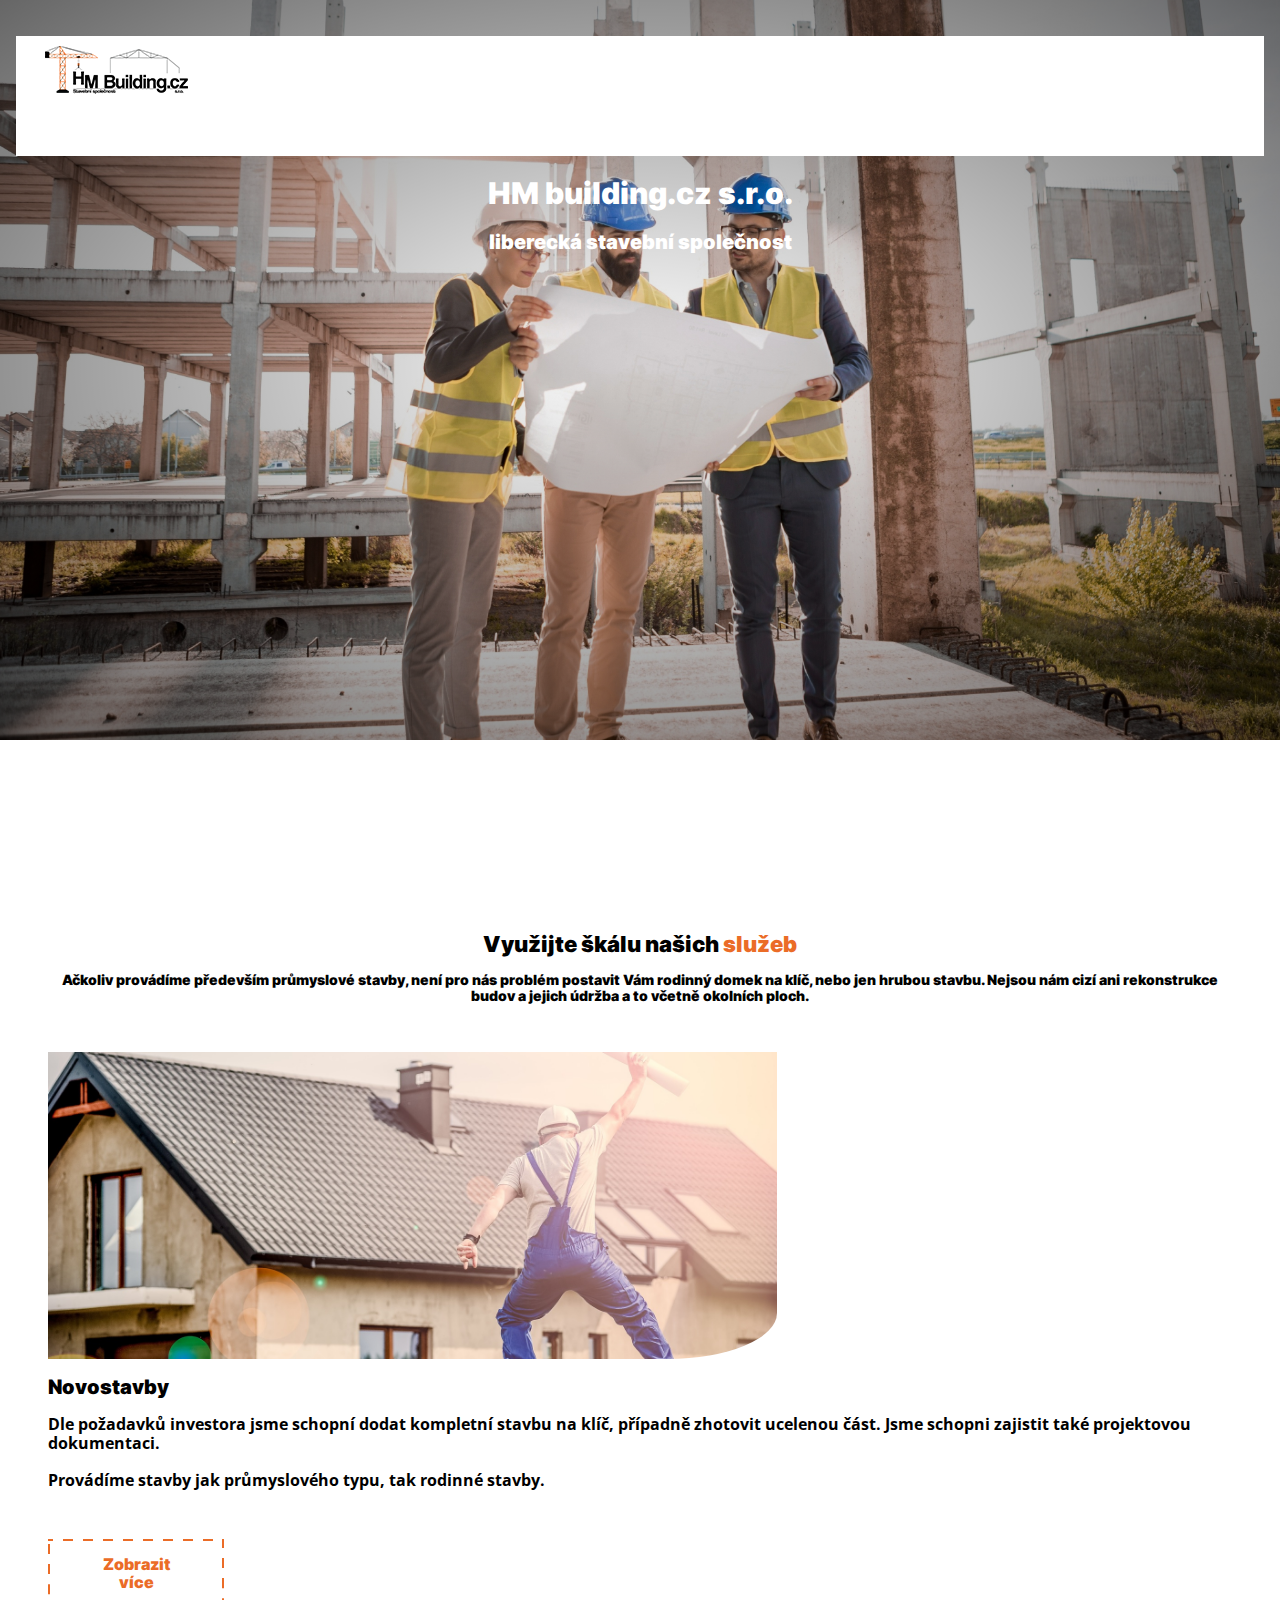
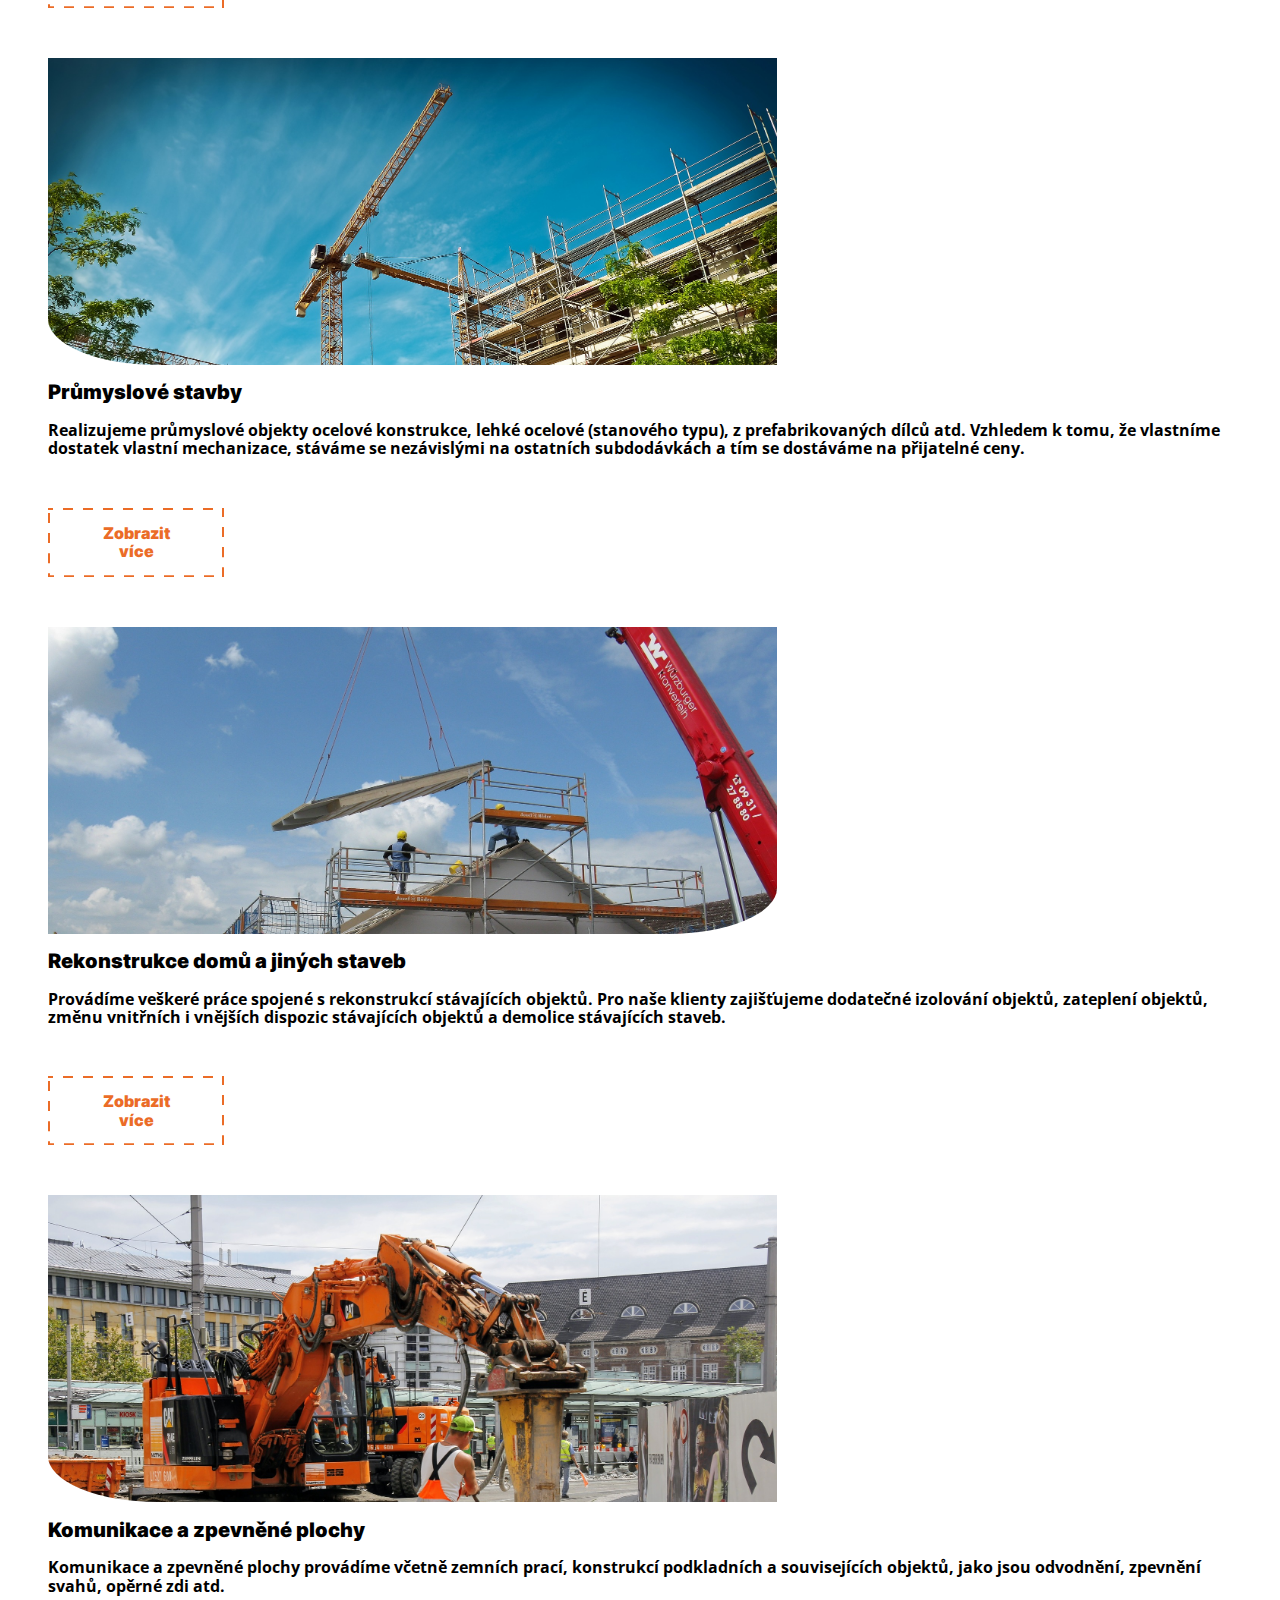
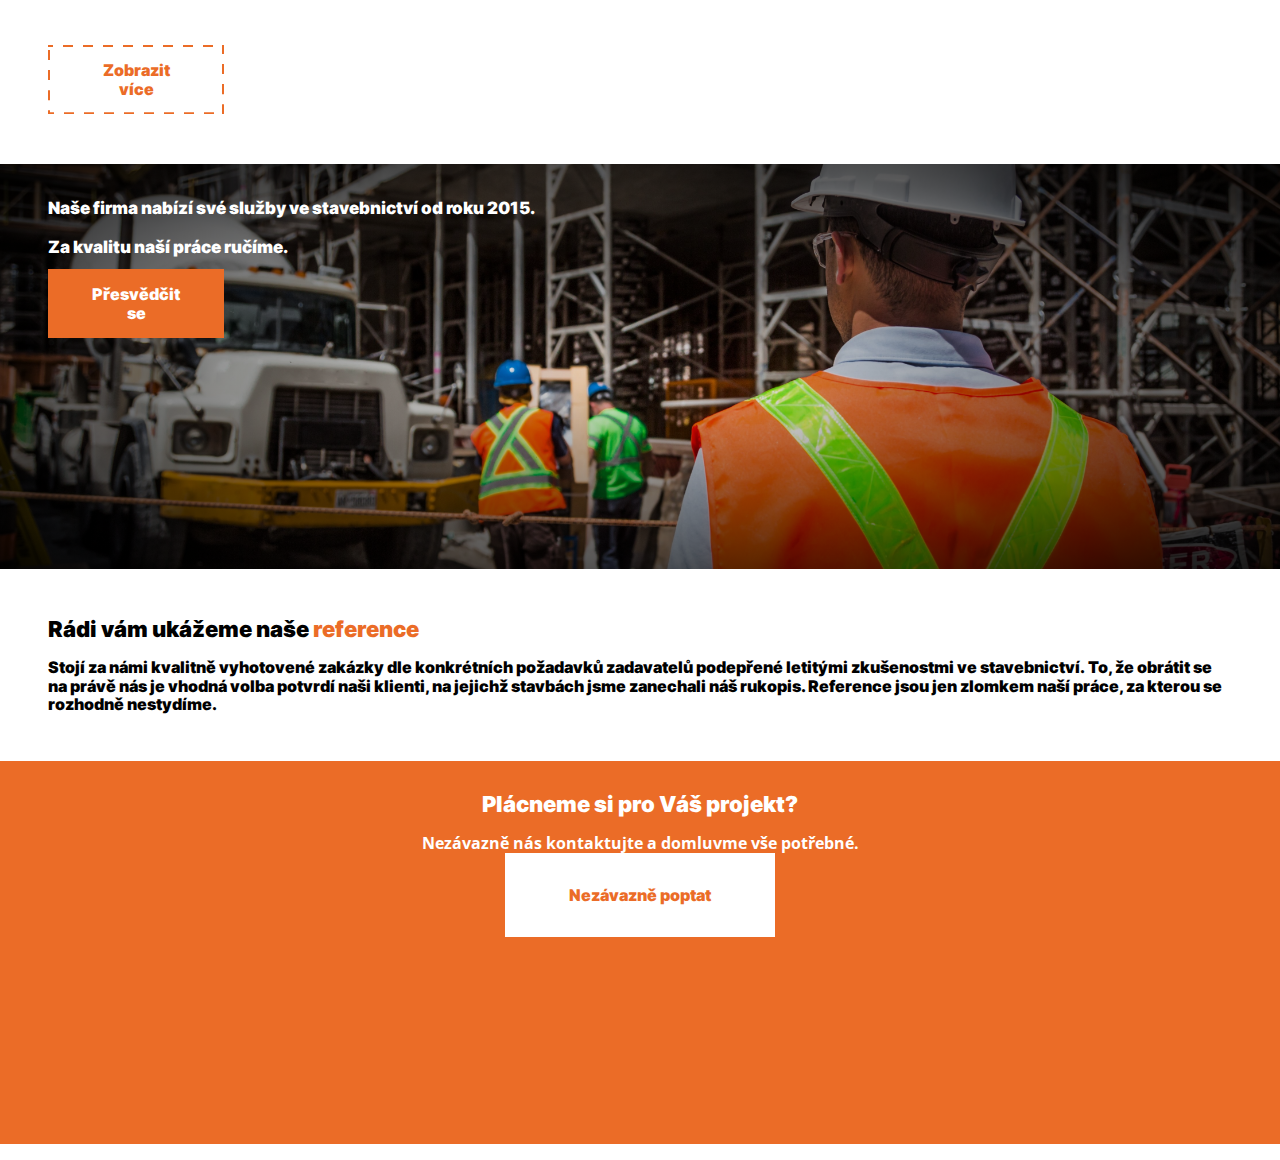
==== commit 3520789a: "služby added" ====
--- a/index.html
+++ b/index.html
@@ -37,14 +37,14 @@
             <div class="sluzby_novostavby_text">
                 <h2>Novostavby</h2>
                 <p class="sluzby_novostavby_p btn_gap --black --sluzby">Dle požadavků investora jsme schopní dodat kompletní stavbu na klíč, případně zhotovit ucelenou část. Jsme schopni zajistit také projektovou dokumentaci.<br><br>Provádíme stavby jak průmyslového typu, tak rodinné stavby.</p>
-                <a href="#" class="more_btn --orange">Zobrazit více</a>
+                <a href="novostavby.html" class="more_btn --orange">Zobrazit více</a>
             </div>
             <div class="sluzby_prum-stavby">
                 <div class="prum-stavby_img"></div>
                 <div class="sluzby_prum-stavby_text">
                     <h2>Průmyslové stavby</h2>
                     <p class="sluzby_prum-stavby_p btn_gap --black --sluzby">Realizujeme průmyslové objekty ocelové konstrukce, lehké ocelové (stanového typu), z prefabrikovaných dílců atd. Vzhledem k tomu, že vlastníme dostatek vlastní mechanizace, stáváme se nezávislými na ostatních subdodávkách a tím se dostáváme na přijatelné ceny.</p>
-                    <a href="#" class="more_btn --orange">Zobrazit více</a>
+                    <a href="prumysl.html" class="more_btn --orange">Zobrazit více</a>
                 </div>
             </div>
             <div class="sluzby_rekonstrukce">
--- a/css/style.css
+++ b/css/style.css
@@ -73,6 +73,15 @@
     padding-right: 1em;
 
 }
+
+.dots_mar::before {
+    content: url(../HMbuilding/dot.png) ;
+    vertical-align: middle;
+    padding-right: 1em;
+    margin-left: 8em;
+}
+
+
 .navbar {
 
     background-color: white;
@@ -328,7 +337,7 @@
 .input_big{
     color: #eb6c27;
     outline: #eb6c27;
-    height:200px ;
+    height: 150px;
 }
 p.contact{
     color: #eb6c27;
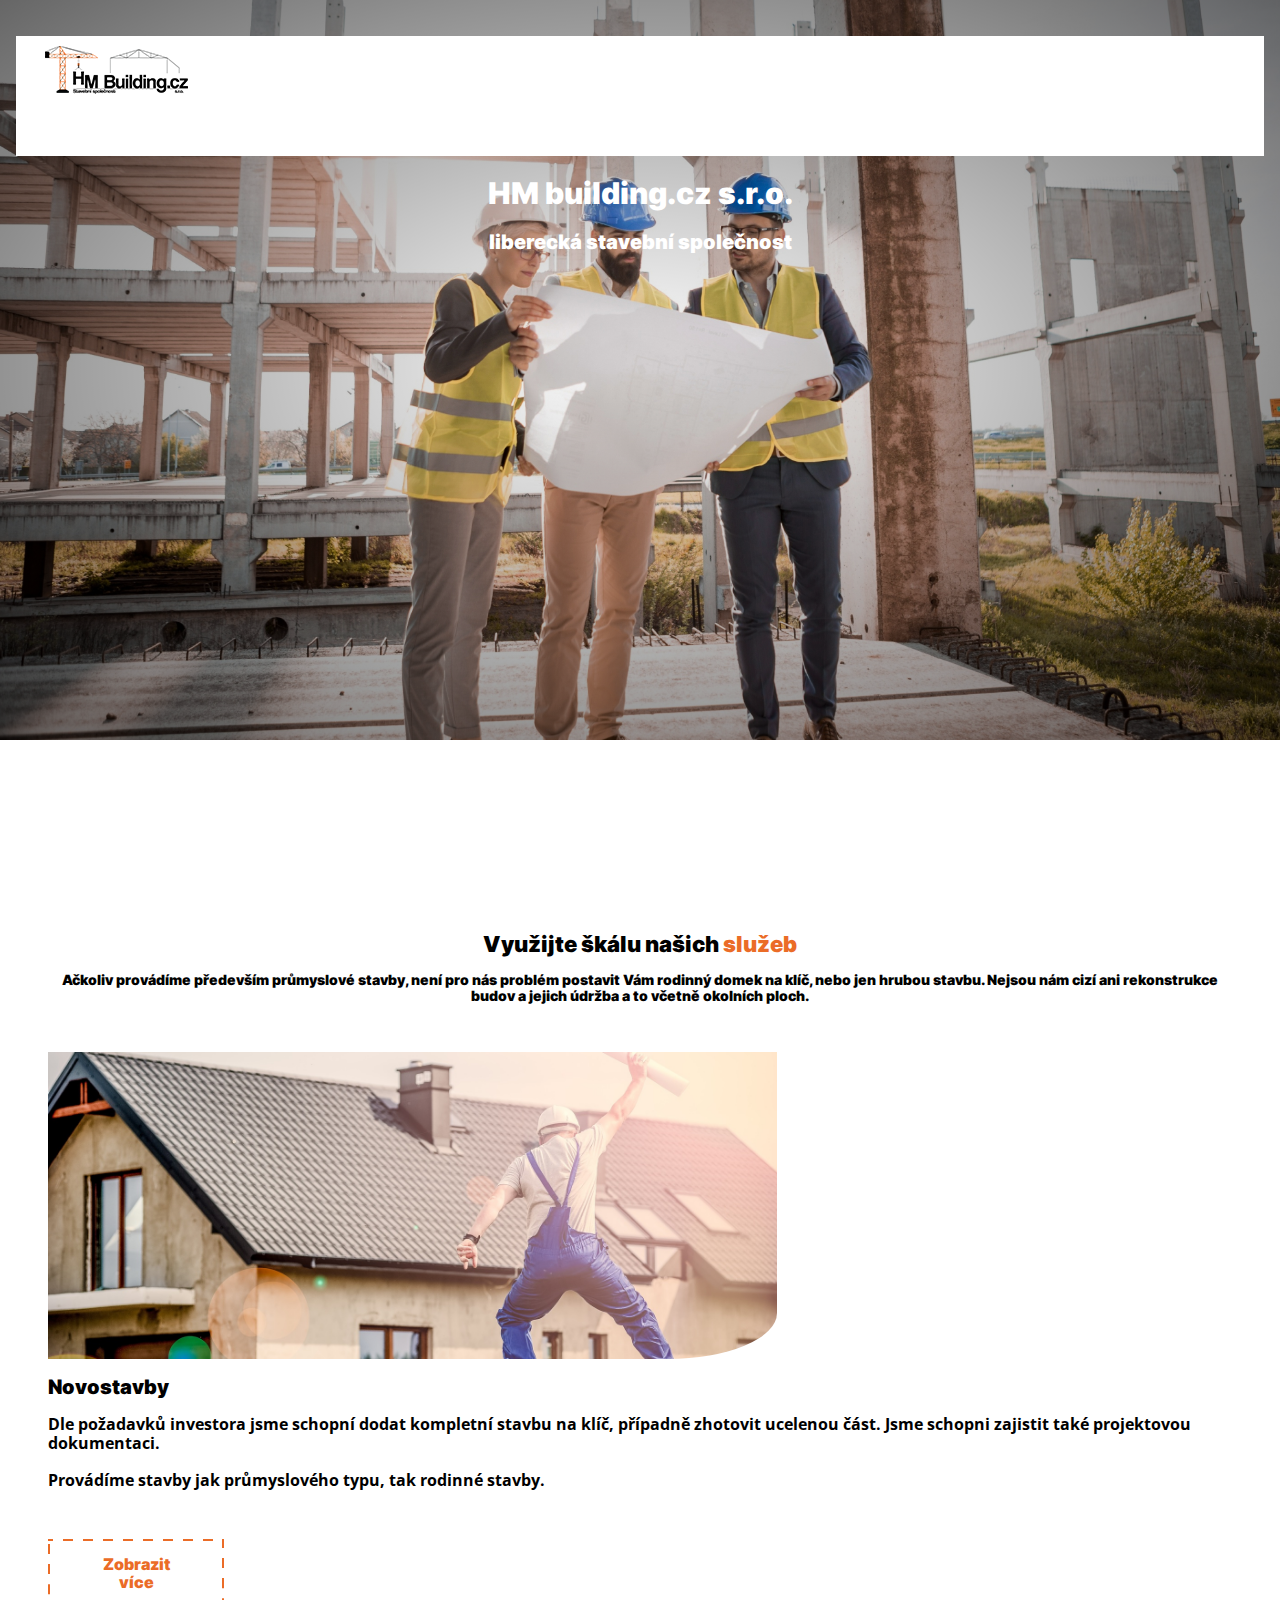
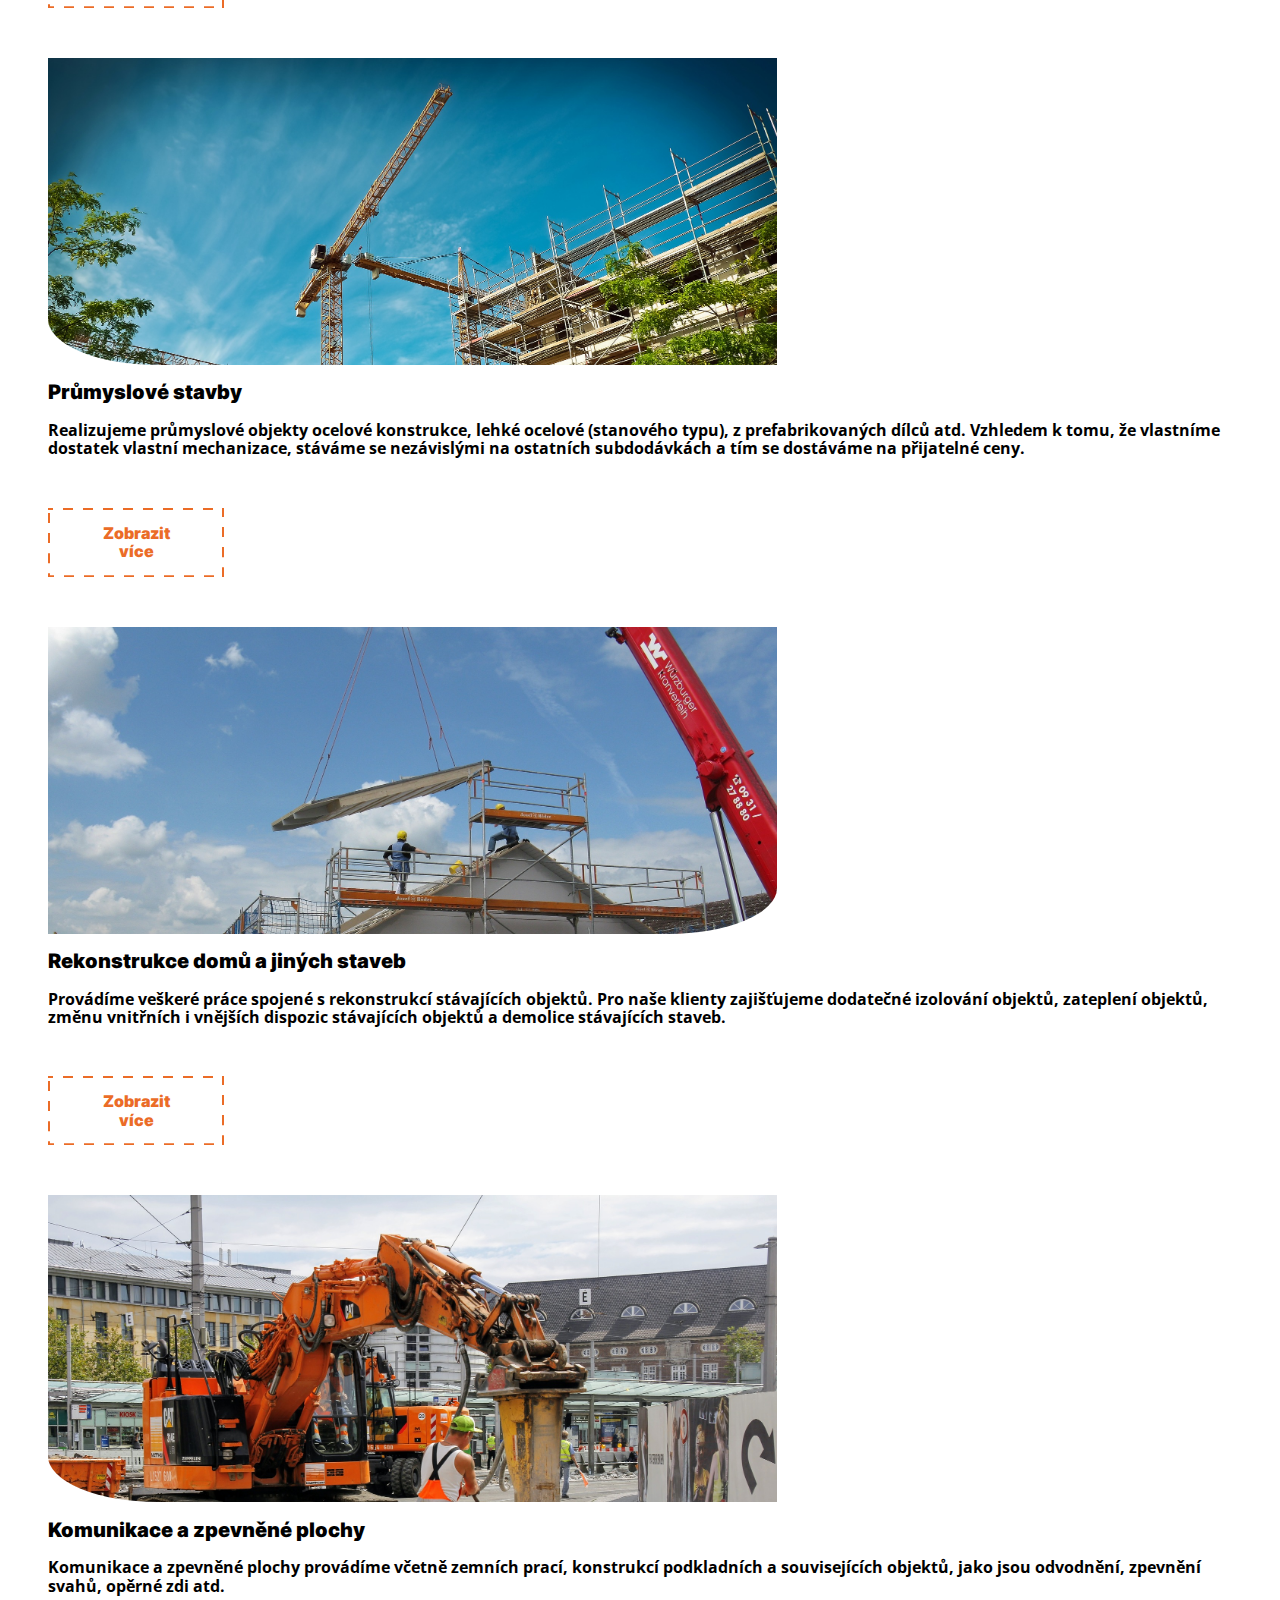
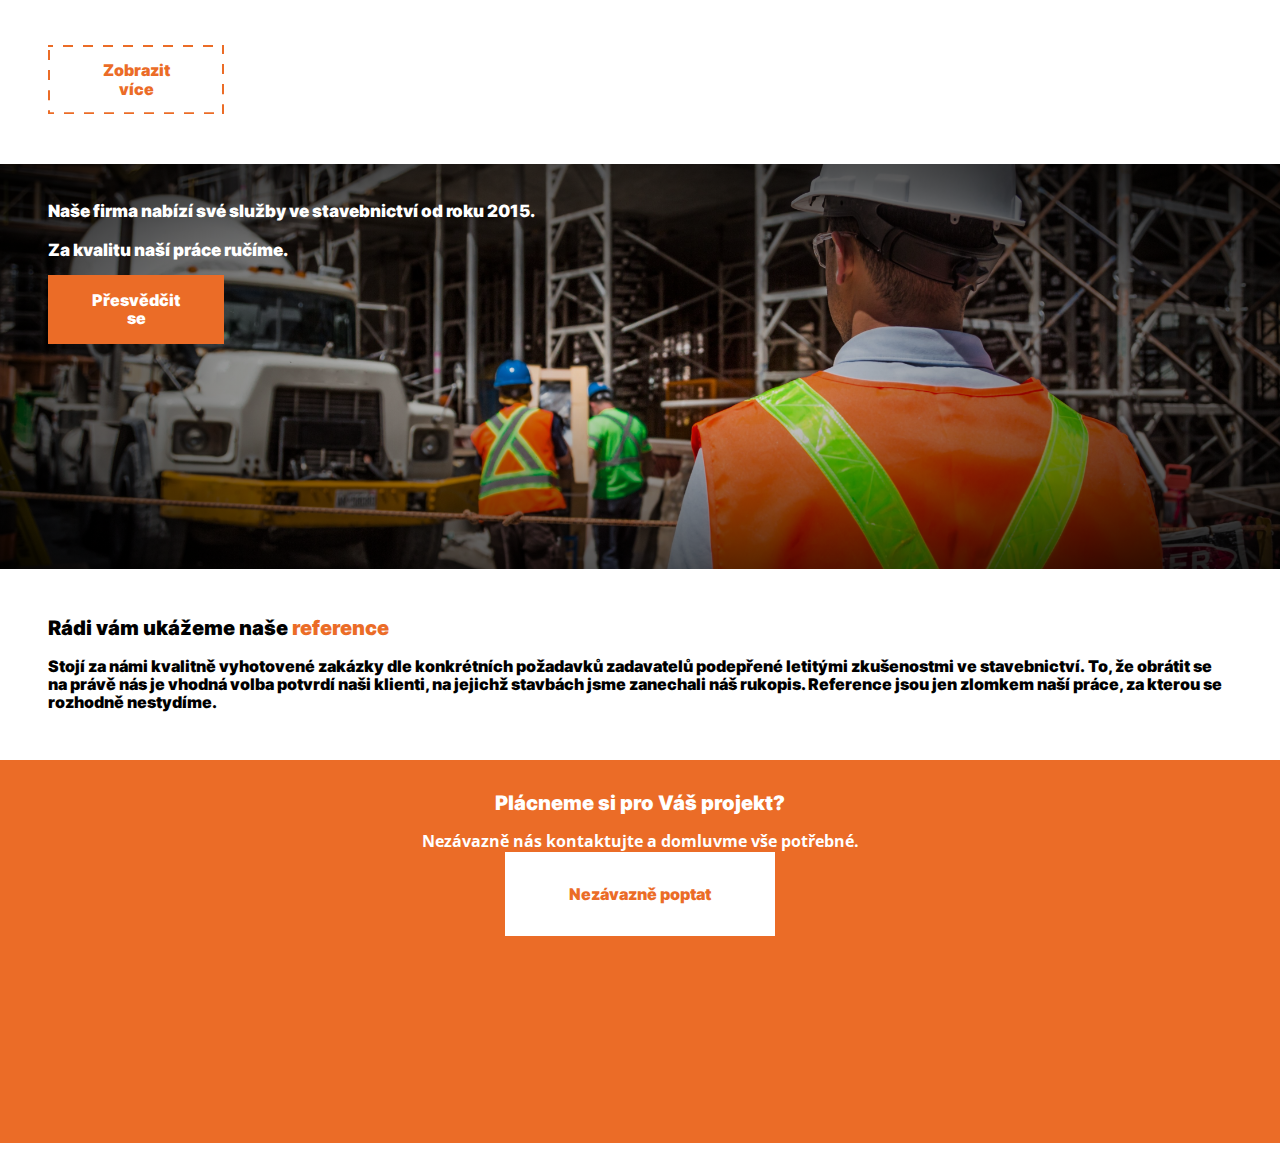
==== commit 7aa7fe5e: "commit na ktery sem asi zapomel" ====
--- a/index.html
+++ b/index.html
@@ -67,13 +67,13 @@
     </div>
     <div class="duvera">
         <div class="duvera_text">
-            <h1 class="duvera_text_h --white">Naše firma nabízí své služby ve stavebnictví od roku 2015.<br><br>Za kvalitu naší práce ručíme. </h1>
+            <h2 class="duvera_text_h --white">Naše firma nabízí své služby ve stavebnictví od roku 2015.<br><br>Za kvalitu naší práce ručíme. </h2>
             <a href="#" class="duvera_btn --white --bolder">Přesvědčit se</a>
         </div>
     </div>
     <div class="reference container">
         <div class="reference_text">
-            <h1>Rádi vám ukážeme naše <a href="reference.html" class="--orange">reference</a></h1>
+            <h2>Rádi vám ukážeme naše <a href="reference.html" class="--orange">reference</a></h2>
             <p class="Inter">Stojí za námi <b>kvalitně vyhotovené zakázky</b> dle konkrétních požadavků zadavatelů <b>podepřené letitými zkušenostmi ve stavebnictví.</b> To, že <b>obrátit se na právě nás je vhodná volba potvrdí naši klienti</b>, na jejichž stavbách jsme zanechali náš rukopis. Reference jsou jen zlomkem naší práce, za kterou se rozhodně nestydíme.</p>
             
         </div>
@@ -83,7 +83,7 @@
     </div>
     <footer class="footer">
         <div class="centered">
-            <h1 class="--white">Plácneme si pro Váš projekt?</h1>
+            <h2 class="--white">Plácneme si pro Váš projekt?</h2>
             <p class="--white">Nezávazně nás kontaktujte a domluvme vše potřebné.</p>
             <br>
             <a href="#" class="button-white">Nezávazně poptat</a>
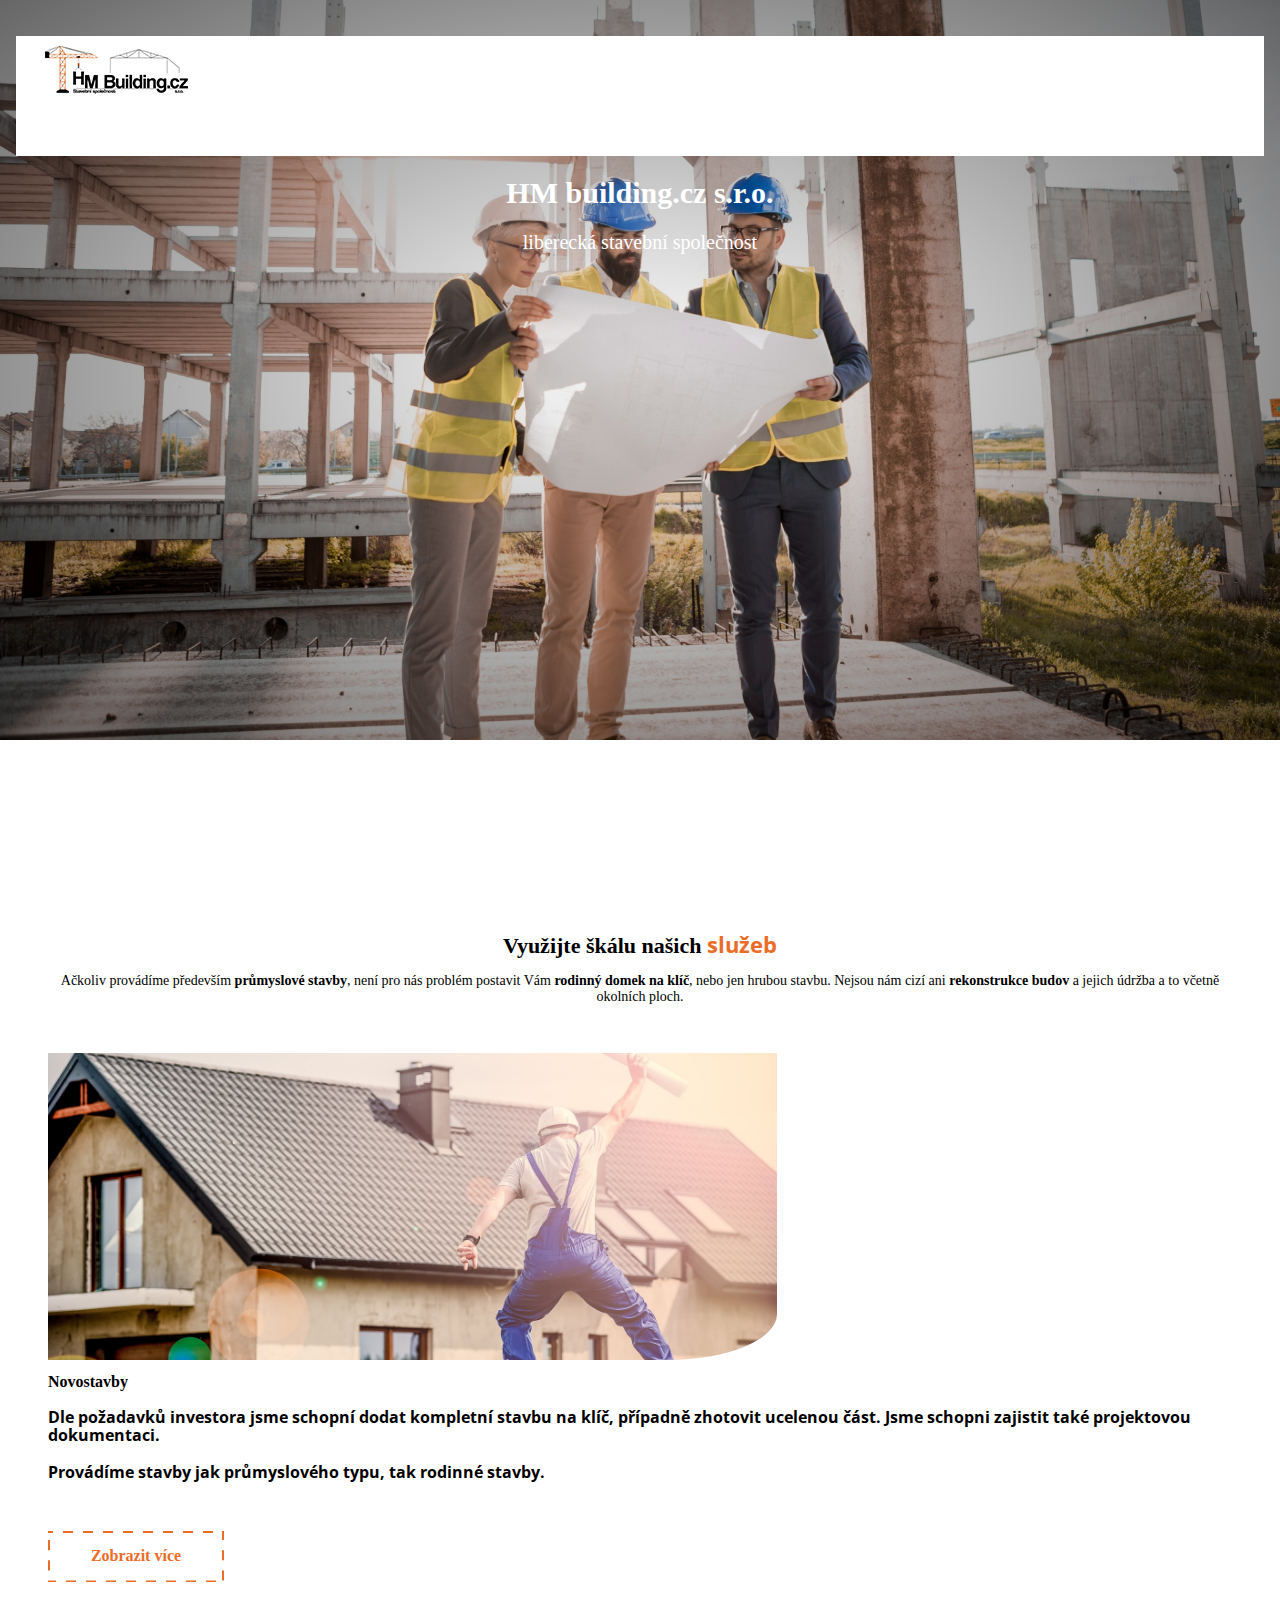
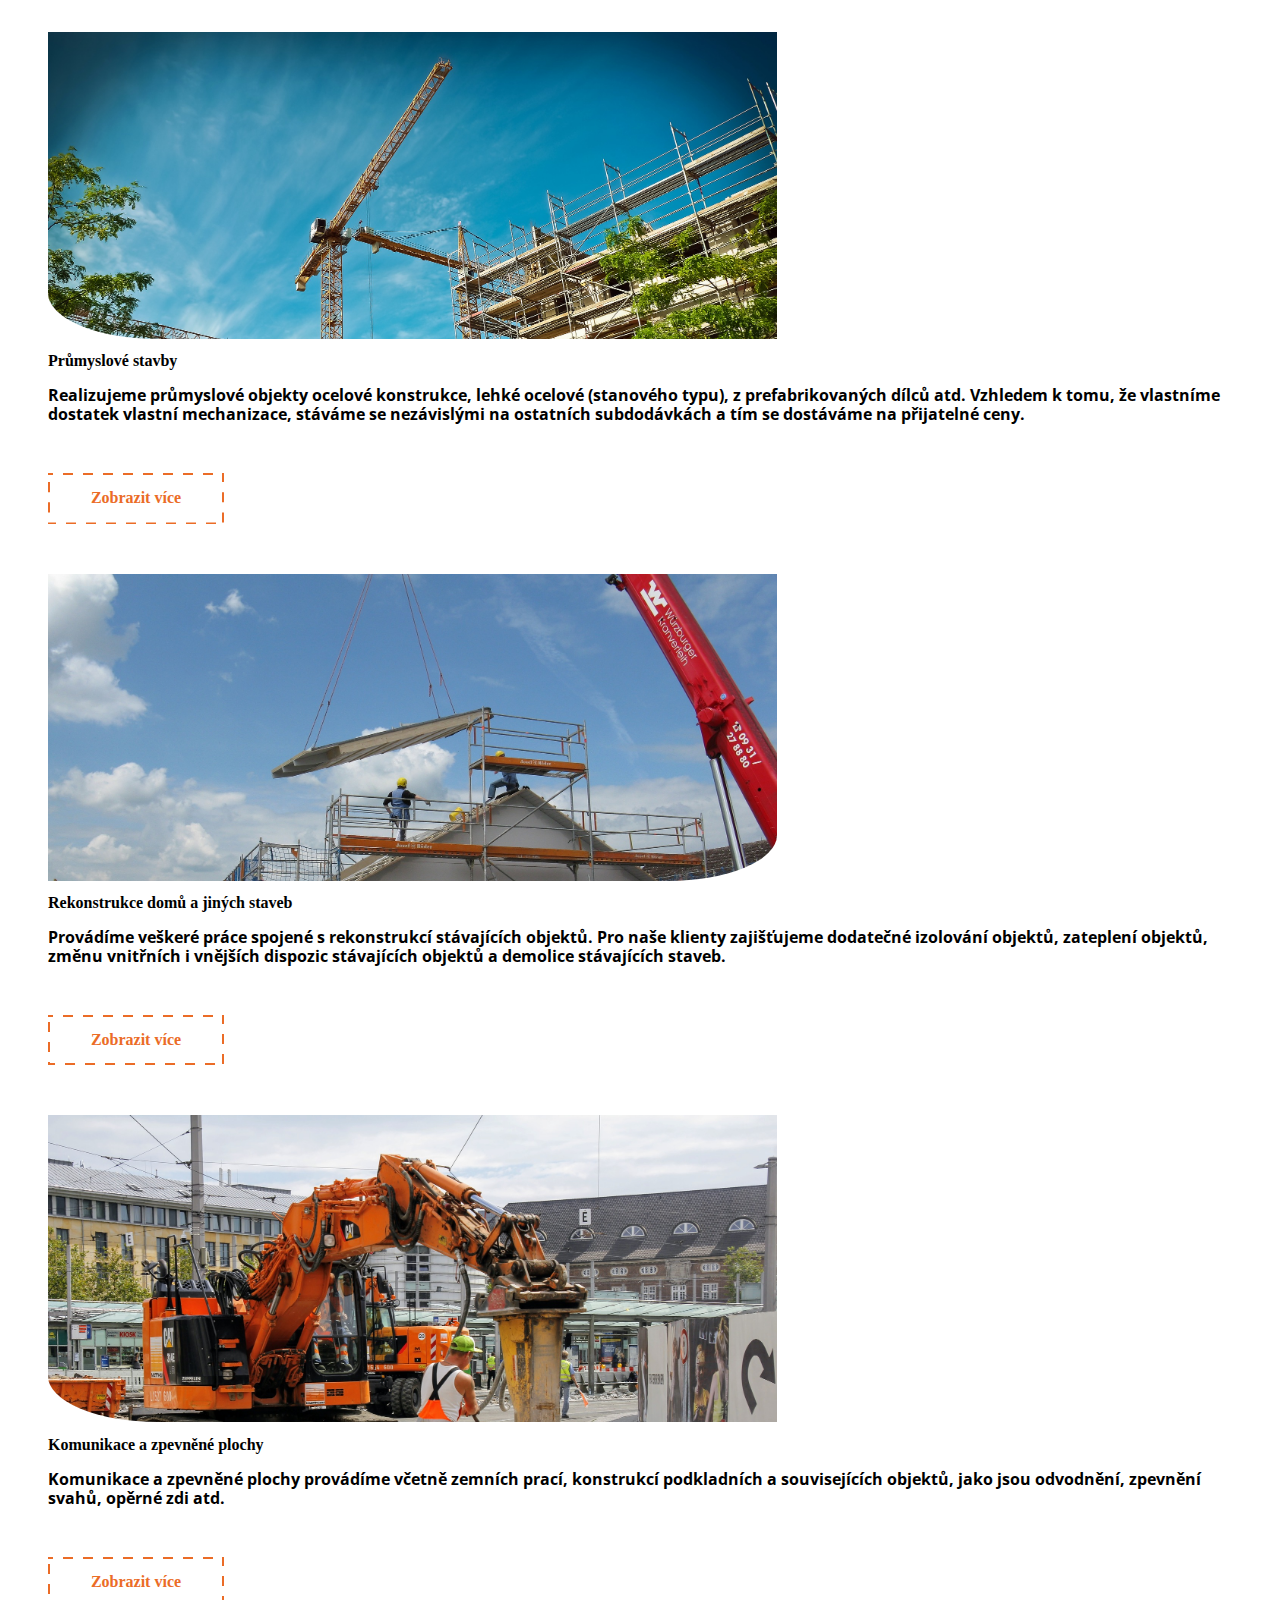
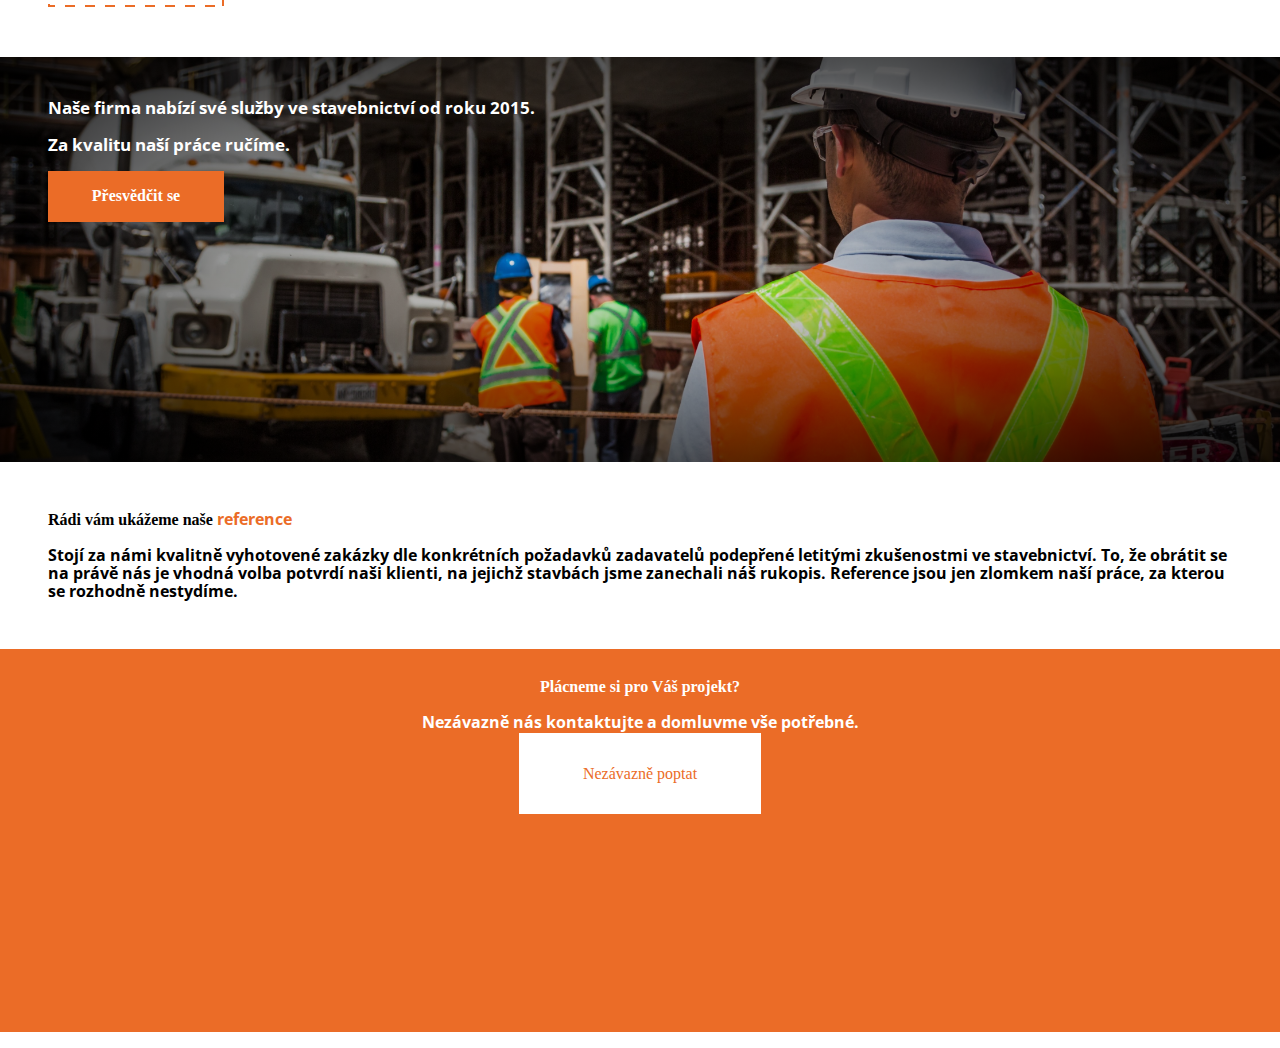
==== commit 0ec6d980: "3/6" ====
--- a/index.html
+++ b/index.html
@@ -27,7 +27,7 @@
             </div>
         </div>
         <div class="header_text">
-            <h1 class="header_sluzby_h --black">Využijte škálu našich <a href="sluzby.html" class="--orange">služeb</a></h1>
+            <h1 class="header_sluzby_h --black">Využijte škálu našich <a href="sluzby.html" class="--main">služeb</a></h1>
             <p class="header_sluzby_p --black">Ačkoliv provádíme především <b>průmyslové stavby</b>, není pro nás problém postavit Vám <b>rodinný domek na klíč</b>, nebo jen hrubou stavbu. Nejsou nám cizí ani <b>rekonstrukce budov</b> a jejich údržba a to včetně okolních ploch.</p>
         </div>
     </header>
@@ -37,14 +37,14 @@
             <div class="sluzby_novostavby_text">
                 <h2>Novostavby</h2>
                 <p class="sluzby_novostavby_p btn_gap --black --sluzby">Dle požadavků investora jsme schopní dodat kompletní stavbu na klíč, případně zhotovit ucelenou část. Jsme schopni zajistit také projektovou dokumentaci.<br><br>Provádíme stavby jak průmyslového typu, tak rodinné stavby.</p>
-                <a href="novostavby.html" class="more_btn --orange">Zobrazit více</a>
+                <a href="novostavby.html" class="more_btn --main">Zobrazit více</a>
             </div>
             <div class="sluzby_prum-stavby">
                 <div class="prum-stavby_img"></div>
                 <div class="sluzby_prum-stavby_text">
                     <h2>Průmyslové stavby</h2>
                     <p class="sluzby_prum-stavby_p btn_gap --black --sluzby">Realizujeme průmyslové objekty ocelové konstrukce, lehké ocelové (stanového typu), z prefabrikovaných dílců atd. Vzhledem k tomu, že vlastníme dostatek vlastní mechanizace, stáváme se nezávislými na ostatních subdodávkách a tím se dostáváme na přijatelné ceny.</p>
-                    <a href="prumysl.html" class="more_btn --orange">Zobrazit více</a>
+                    <a href="prumysl.html" class="more_btn --main">Zobrazit více</a>
                 </div>
             </div>
             <div class="sluzby_rekonstrukce">
@@ -52,7 +52,7 @@
                 <div class="sluzby_rekonstrukce_text">
                     <h2>Rekonstrukce domů a jiných staveb</h2>
                     <p class="sluzby_rekonstrukce_p btn_gap --black --sluzby">Provádíme veškeré práce spojené s rekonstrukcí stávajících objektů. Pro naše klienty zajišťujeme dodatečné izolování objektů, zateplení objektů, změnu vnitřních i vnějších dispozic stávajících objektů a demolice stávajících staveb. </p>
-                    <a href="#" class="more_btn --orange">Zobrazit více</a>
+                    <a href="#" class="more_btn --main">Zobrazit více</a>
                 </div>
             </div>
             <div class="sluzby_komunikace">
@@ -60,20 +60,20 @@
                 <div class="sluzby_komunikace_text">
                     <h2>Komunikace a zpevněné plochy</h2>
                     <p class="sluzby_komunikace_p btn_gap --black --sluzby">Komunikace a zpevněné plochy provádíme včetně zemních prací, konstrukcí podkladních a souvisejících objektů, jako jsou odvodnění, zpevnění svahů, opěrné zdi atd.</p>
-                    <a href="#" class="more_btn --orange">Zobrazit více</a>
+                    <a href="#" class="more_btn --main">Zobrazit více</a>
                 </div>
             </div>
         </div>
     </div>
     <div class="duvera">
         <div class="duvera_text">
-            <h2 class="duvera_text_h --white">Naše firma nabízí své služby ve stavebnictví od roku 2015.<br><br>Za kvalitu naší práce ručíme. </h2>
+            <h2 class="duvera_text_h --white"> <p>Naše firma nabízí své služby ve stavebnictví od roku 2015.</p> <p>   Za kvalitu naší práce ručíme.</p>  </h2>
             <a href="#" class="duvera_btn --white --bolder">Přesvědčit se</a>
         </div>
     </div>
     <div class="reference container">
         <div class="reference_text">
-            <h2>Rádi vám ukážeme naše <a href="reference.html" class="--orange">reference</a></h2>
+            <h2>Rádi vám ukážeme naše <a href="reference.html" class="--main">reference</a></h2>
             <p class="Inter">Stojí za námi <b>kvalitně vyhotovené zakázky</b> dle konkrétních požadavků zadavatelů <b>podepřené letitými zkušenostmi ve stavebnictví.</b> To, že <b>obrátit se na právě nás je vhodná volba potvrdí naši klienti</b>, na jejichž stavbách jsme zanechali náš rukopis. Reference jsou jen zlomkem naší práce, za kterou se rozhodně nestydíme.</p>
             
         </div>
--- a/css/style.css
+++ b/css/style.css
@@ -4,13 +4,6 @@
     font-style: normal;
 }
 
-@font-face {
-    font-family: Inter;
-    src: url(../fonts/Inter.ttf);
-    font-style: normal;
-
-}
-
 
 .--white {
     color: white;
@@ -20,7 +13,7 @@
     color: black;
 }
 
-.--orange {
+.--main {
     color: #eb6c27;
 }
 
@@ -41,26 +34,24 @@
     height: auto;
     align-self: center;}
 
-.Inter{
-    font-family: "Inter";
-}
+
 h1 {
-    font-size: 22px;
+    font-size: 1em;
     font-family: "Inter"
 }
 
 h2 {
-    font-size: 20px;
+    font-size: 1em;
     font-family: "Inter"
 }
 h3{font-family: OpenSans;
     color: black;
-    font-size: 14px;}
+    font-size: 1em;}
 
 
 a {
     text-decoration: none;
-    font-family: "Inter"
+    font-family: "OpenSans"
 }
 
 p {
@@ -318,7 +309,7 @@
     padding: 2em 4em 2em 4em;
 
 }
-.button-orange {
+.button-main {
     box-sizing: border-box;
     background-color: #eb6c27;
     color: white;
